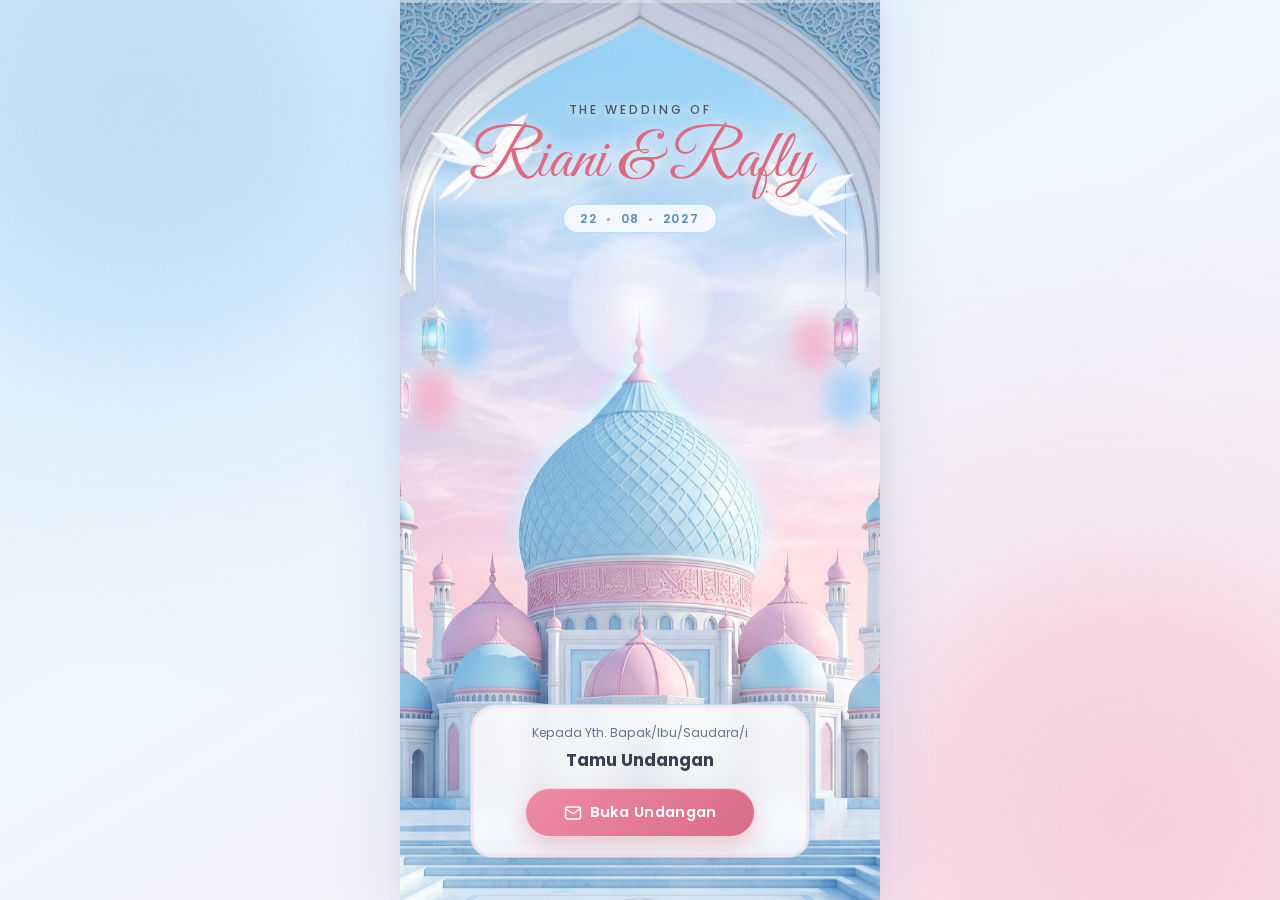
==== index.html @ 72f0a736 "Deploy Kalavani 3D Mosque Pink & Light Blue wedding invitation for Riani & Rafly with WA, IG & FB sh" ====
<!DOCTYPE html>
<html lang="id">
<head>
  <meta charset="UTF-8" />
  <meta name="viewport" content="width=device-width, initial-scale=1.0, viewport-fit=cover" />
  <meta name="theme-color" content="#AED6F6" />
  <title>The Wedding of Riani &amp; Rafly — 22 Agustus 2027</title>
  <meta name="description" content="Undangan Pernikahan Digital Siti Riani &amp; Muhamad Rafly Kristiadi — Minggu, 22 Agustus 2027 di Kediaman Mempelai Wanita, Cirebon." />
  <link rel="canonical" href="https://flyrinnn13001.github.io/kalavani-mosque-riani-rafly/" />

  <!-- Open Graph / WhatsApp / Facebook / Instagram Link Preview -->
  <meta property="og:type" content="website" />
  <meta property="og:locale" content="id_ID" />
  <meta property="og:site_name" content="Undangan Pernikahan Riani &amp; Rafly" />
  <meta property="og:url" content="https://flyrinnn13001.github.io/kalavani-mosque-riani-rafly/" />
  <meta property="og:title" content="The Wedding of Riani &amp; Rafly — 22 Agustus 2027" />
  <meta property="og:description" content="Dengan memohon rahmat Allah SWT, kami mengundang Bapak/Ibu/Saudara/i untuk hadir di pernikahan Siti Riani &amp; Muhamad Rafly Kristiadi (Minggu, 22 Agustus 2027)." />
  <meta property="og:image" content="https://flyrinnn13001.github.io/kalavani-mosque-riani-rafly/assets/og-share.jpg" />
  <meta property="og:image:secure_url" content="https://flyrinnn13001.github.io/kalavani-mosque-riani-rafly/assets/og-share.jpg" />
  <meta property="og:image:type" content="image/jpeg" />
  <meta property="og:image:width" content="1200" />
  <meta property="og:image:height" content="630" />
  <meta property="og:image:alt" content="Undangan Pernikahan Digital Riani &amp; Rafly — 22 Agustus 2027" />

  <!-- Twitter / X / Messenger Fallback Card -->
  <meta name="twitter:card" content="summary_large_image" />
  <meta name="twitter:title" content="The Wedding of Riani &amp; Rafly — 22 Agustus 2027" />
  <meta name="twitter:description" content="Undangan Pernikahan Digital Siti Riani &amp; Muhamad Rafly Kristiadi — Minggu, 22 Agustus 2027, Cirebon." />
  <meta name="twitter:image" content="https://flyrinnn13001.github.io/kalavani-mosque-riani-rafly/assets/og-share.jpg" />

  <!-- Preload Hero Visuals -->
  <link rel="preload" as="image" href="assets/mosque/facade-main.jpg" />

  <!-- Google Fonts: Great Vibes, Alex Brush, Poppins, Amiri -->
  <link rel="preconnect" href="https://fonts.googleapis.com" />
  <link rel="preconnect" href="https://fonts.gstatic.com" crossorigin />
  <link href="https://fonts.googleapis.com/css2?family=Alex+Brush&family=Amiri:wght@400;700&family=Great+Vibes&family=Poppins:wght@300;400;500;600;700&display=swap" rel="stylesheet" />

  <!-- Main Stylesheet -->
  <link rel="stylesheet" href="css/style.css" />
</head>
<body class="is-locked">

  <!-- =========================================================
       GLOBAL REUSABLE SVG SYMBOLS & CLIP PATHS (ZERO GOLD)
       ========================================================= -->
  <svg class="svg-defs" aria-hidden="true" width="0" height="0" focusable="false">
    <defs>
      <!-- Dove Soft Pink & Light Blue Feather Tip Gradients -->
      <linearGradient id="doveWingPinkBlue" x1="0%" y1="0%" x2="100%" y2="100%">
        <stop offset="0%" stop-color="#FFFFFF" />
        <stop offset="68%" stop-color="#FFFBFD" />
        <stop offset="86%" stop-color="#FAD4E0" />
        <stop offset="100%" stop-color="#CBE5FA" />
      </linearGradient>
      <linearGradient id="doveWingBluePink" x1="100%" y1="0%" x2="0%" y2="100%">
        <stop offset="0%" stop-color="#FFFFFF" />
        <stop offset="65%" stop-color="#F7FBFF" />
        <stop offset="85%" stop-color="#C5E2FA" />
        <stop offset="100%" stop-color="#F8C8D7" />
      </linearGradient>
      <linearGradient id="doveBodyGrad" x1="0%" y1="0%" x2="100%" y2="100%">
        <stop offset="0%" stop-color="#FFFFFF" />
        <stop offset="78%" stop-color="#F4F9FE" />
        <stop offset="100%" stop-color="#FBE6EE" />
      </linearGradient>

      <!-- Islamic Pointed Arch Clip Path (for Mempelai Pavilion Window) -->
      <clipPath id="pavilionArchClip" clipPathUnits="objectBoundingBox">
        <path d="M0.04,1 L0.04,0.34 C0.04,0.17 0.23,0.06 0.5,0.01 C0.77,0.06 0.96,0.17 0.96,0.34 L0.96,1 Z" />
      </clipPath>

      <!-- Scalloped Multifoil Islamic Quatrefoil Clip Path (Section 11 Penutup) -->
      <clipPath id="scallopedIslamicClip" clipPathUnits="objectBoundingBox">
        <path d="
          M0.50,0.02
          C0.57,0.02 0.62,0.07 0.64,0.12
          C0.71,0.09 0.79,0.13 0.82,0.20
          C0.89,0.22 0.94,0.29 0.92,0.37
          C0.97,0.42 0.98,0.51 0.94,0.58
          C0.97,0.65 0.94,0.74 0.88,0.78
          C0.88,0.86 0.82,0.92 0.74,0.92
          C0.69,0.97 0.60,0.98 0.54,0.95
          C0.52,0.97 0.48,0.97 0.46,0.95
          C0.40,0.98 0.31,0.97 0.26,0.92
          C0.18,0.92 0.12,0.86 0.12,0.78
          C0.06,0.74 0.03,0.65 0.06,0.58
          C0.02,0.51 0.03,0.42 0.08,0.37
          C0.06,0.29 0.11,0.22 0.18,0.20
          C0.21,0.13 0.29,0.09 0.36,0.12
          C0.38,0.07 0.43,0.02 0.50,0.02 Z" />
      </clipPath>

      <!-- Reusable Animated Flying White Dove Symbol (with subtle pink & light-blue feather edge tint) -->
      <symbol id="sym-flying-dove" viewBox="0 0 180 120">
        <!-- Back Wing -->
        <g class="dove-wing-back">
          <path d="M84,56 C76,28 56,12 24,8 C36,24 44,36 52,44 C38,38 26,34 16,34 C32,46 48,54 68,60 Z"
                fill="url(#doveWingBluePink)" stroke="#C7E0F6" stroke-width="0.9" />
          <path d="M56,28 C44,21 34,16 26,12 M59,38 C46,34 34,31 24,30"
                stroke="#F5B8CB" stroke-width="0.7" fill="none" opacity="0.75" />
        </g>
        <!-- Tail -->
        <path d="M62,64 C44,72 28,84 18,96 C32,92 48,86 64,76 C56,86 44,94 34,102 C50,96 66,86 76,72 Z"
              fill="url(#doveWingPinkBlue)" stroke="#D4E6F8" stroke-width="0.8" />
        <!-- Graceful Body & Neck -->
        <path d="M64,66 C74,56 96,52 114,50 C124,49 133,44 140,44 C146,44 150,47 151,51 C156,52 160,54 163,56 C158,57 153,57 148,57 C142,64 130,72 114,76 C96,80 76,78 64,66 Z"
              fill="url(#doveBodyGrad)" stroke="#E3EFFA" stroke-width="0.9" />
        <!-- Gentle Eye & Soft Pinkish-Slate Beak Highlight -->
        <circle cx="144" cy="49.5" r="1.7" fill="#4A5568" />
        <path d="M150,51 L162,55.5 L150,55.5 Z" fill="#E89CB3" />
        <!-- Front Sweeping Wing -->
        <g class="dove-wing-front">
          <path d="M96,60 C98,32 118,12 152,6 C140,22 132,35 123,44 C139,37 152,33 164,34 C148,47 131,56 108,64 Z"
                fill="url(#doveWingPinkBlue)" stroke="#F4B6C9" stroke-width="0.9" />
          <path d="M114,32 C126,23 137,16 147,11 M116,44 C130,38 143,35 154,34"
                stroke="#A5D2F5" stroke-width="0.75" fill="none" opacity="0.8" />
        </g>
      </symbol>

      <!-- Reusable Perched White Dove Symbol (for Polaroid Top Corner) -->
      <symbol id="sym-perched-dove" viewBox="0 0 110 90">
        <path d="M26,56 C16,66 8,76 4,84 C16,80 28,74 38,64 Z" fill="url(#doveWingBluePink)" stroke="#C6E1F7" stroke-width="0.8" />
        <path d="M28,54 C36,42 52,36 66,34 C72,26 78,20 84,21 C90,22 93,26 93,31 C98,32 102,34 104,36 C99,37 94,37 90,37 C86,48 76,60 58,64 C44,67 34,64 28,54 Z"
              fill="url(#doveBodyGrad)" stroke="#E0EEFA" stroke-width="0.9" />
        <path d="M36,52 C42,36 56,28 74,26 C68,38 60,48 48,56 Z" fill="url(#doveWingPinkBlue)" stroke="#F5B8CB" stroke-width="0.8" />
        <circle cx="85" cy="27.5" r="1.6" fill="#4A5568" />
        <path d="M92,30 L103,35 L91,35 Z" fill="#E89CB3" />
        <path d="M58,64 L55,76 M64,63 L64,76" stroke="#D98EA4" stroke-width="1.5" stroke-linecap="round" />
      </symbol>

      <!-- Reusable Small Brown Sparrow (Flying) -->
      <symbol id="sym-sparrow-fly" viewBox="0 0 90 64">
        <g class="sparrow-wing-back">
          <path d="M44,30 C38,14 26,6 10,6 C18,16 24,24 32,30 Z" fill="#7D563E" />
        </g>
        <path d="M28,36 L8,46 L14,49 L32,42 Z" fill="#63422E" />
        <path d="M28,36 C36,28 50,26 62,27 C68,24 73,24 77,27 C80,29 82,31 85,32 C81,34 78,34 74,34 C68,42 56,46 42,45 C34,44 30,41 28,36 Z"
              fill="#9A7053" />
        <path d="M42,44 C54,45 64,41 70,35 C62,36 52,36 42,44 Z" fill="#D5B8A0" opacity="0.85" />
        <circle cx="72" cy="29" r="1.4" fill="#2A1C14" />
        <path d="M77,29 L85,32 L76,33 Z" fill="#593A27" />
        <g class="sparrow-wing-front">
          <path d="M48,32 C52,16 64,8 80,6 C72,18 66,26 56,34 Z" fill="#8B6248" stroke="#684632" stroke-width="0.7" />
        </g>
      </symbol>

      <!-- Reusable Small Brown Sparrow (Perched on Polaroid Bottom Corner) -->
      <symbol id="sym-sparrow-perched" viewBox="0 0 80 68">
        <path d="M18,42 L4,54 L10,56 L24,48 Z" fill="#684632" />
        <path d="M20,42 C26,30 38,24 50,24 C55,18 61,17 65,20 C68,22 69,25 69,28 C73,29 76,31 78,32 C74,33 70,33 67,33 C63,44 52,50 38,50 C28,50 22,47 20,42 Z"
              fill="#9B7154" />
        <path d="M36,49 C48,49 58,44 63,36 C56,38 46,38 36,49 Z" fill="#DCC3AE" />
        <path d="M26,39 C34,29 46,27 56,30 C49,38 39,43 28,43 Z" fill="#78523B" />
        <circle cx="62" cy="24" r="1.5" fill="#231710" />
        <path d="M68,26 L77,31 L67,31 Z" fill="#543725" />
        <path d="M44,50 L42,60 M50,49 L51,60" stroke="#6E4C37" stroke-width="1.5" stroke-linecap="round" />
      </symbol>

      <!-- Dark-Blue Silhouette Bird (Resepsi Sky Flock) -->
      <symbol id="sym-sky-bird" viewBox="0 0 48 24">
        <path d="M2,14 C10,6 18,8 24,15 C30,8 38,6 46,14 C38,11 31,13 24,20 C17,13 10,11 2,14 Z" fill="#2C4F7C" />
      </symbol>

      <!-- Pastel Pink & Light-Blue Corner Floral Cluster (Polaroid Ornament) -->
      <symbol id="sym-polaroid-flowers" viewBox="0 0 90 90">
        <!-- Soft Leaves (Blue-tinted sage/slate pastel — zero yellow/green clash) -->
        <path d="M32,58 C18,52 10,40 12,28 C22,32 30,42 36,54 Z" fill="#BBDDF8" opacity="0.85" />
        <path d="M46,66 C58,64 72,56 78,44 C66,46 56,52 46,62 Z" fill="#F5C9D8" opacity="0.85" />
        <!-- Pink Blossom -->
        <g transform="translate(36,46)">
          <circle cx="0" cy="-10" r="8" fill="#F7B8C8" />
          <circle cx="9.5" cy="-3" r="8" fill="#F4A5BA" />
          <circle cx="6" cy="8" r="8" fill="#F7B8C8" />
          <circle cx="-6" cy="8" r="8" fill="#F4A5BA" />
          <circle cx="-9.5" cy="-3" r="8" fill="#F7B8C8" />
          <circle cx="0" cy="0" r="4.5" fill="#FFFFFF" />
          <circle cx="0" cy="0" r="2.2" fill="#D96C85" />
        </g>
        <!-- Light Blue Blossom -->
        <g transform="translate(60,34) scale(0.78)">
          <circle cx="0" cy="-10" r="8" fill="#AED6F6" />
          <circle cx="9.5" cy="-3" r="8" fill="#8DC3F0" />
          <circle cx="6" cy="8" r="8" fill="#AED6F6" />
          <circle cx="-6" cy="8" r="8" fill="#8DC3F0" />
          <circle cx="-9.5" cy="-3" r="8" fill="#AED6F6" />
          <circle cx="0" cy="0" r="4.5" fill="#FFFFFF" />
          <circle cx="0" cy="0" r="2.2" fill="#5B8DBF" />
        </g>
        <!-- Tiny Buds -->
        <circle cx="24" cy="68" r="4.2" fill="#AED6F6" />
        <circle cx="54" cy="62" r="3.6" fill="#F7B8C8" />
        <circle cx="46" cy="24" r="3" fill="#FFFFFF" stroke="#AED6F6" stroke-width="1" />
      </symbol>

      <!-- Hanging White-Framed Lantern (Pink or Blue Glass) -->
      <symbol id="sym-lantern-pink" viewBox="0 0 44 100">
        <line x1="22" y1="0" x2="22" y2="34" stroke="#FFFFFF" stroke-width="1.6" opacity="0.9" />
        <circle cx="22" cy="36" r="3.5" fill="#FFFFFF" />
        <path d="M14,44 C14,38 22,36 22,36 C22,36 30,38 30,44 Z" fill="#FFFFFF" />
        <rect x="11" y="44" width="22" height="30" rx="5" fill="#FFFFFF" />
        <rect x="14.5" y="47.5" width="15" height="23" rx="3.5" fill="#F7B8C8" />
        <ellipse cx="22" cy="59" rx="5" ry="9" fill="#FFFFFF" opacity="0.65" />
        <path d="M13,74 L31,74 L25,84 L19,84 Z" fill="#FFFFFF" />
        <circle cx="22" cy="87" r="2.5" fill="#F4A5BA" />
      </symbol>
      <symbol id="sym-lantern-blue" viewBox="0 0 44 100">
        <line x1="22" y1="0" x2="22" y2="34" stroke="#FFFFFF" stroke-width="1.6" opacity="0.9" />
        <circle cx="22" cy="36" r="3.5" fill="#FFFFFF" />
        <path d="M14,44 C14,38 22,36 22,36 C22,36 30,38 30,44 Z" fill="#FFFFFF" />
        <rect x="11" y="44" width="22" height="30" rx="5" fill="#FFFFFF" />
        <rect x="14.5" y="47.5" width="15" height="23" rx="3.5" fill="#9ED0F7" />
        <ellipse cx="22" cy="59" rx="5" ry="9" fill="#FFFFFF" opacity="0.7" />
        <path d="M13,74 L31,74 L25,84 L19,84 Z" fill="#FFFFFF" />
        <circle cx="22" cy="87" r="2.5" fill="#7EBCEB" />
      </symbol>

      <!-- Subtle Seamless Islamic Geometric Pattern (Light Blue & Pastel Pink on White) -->
      <pattern id="islamicGeoPattern" width="80" height="80" patternUnits="userSpaceOnUse">
        <g fill="none" stroke-width="1">
          <!-- 8-pointed Star in Light Blue -->
          <polygon points="40,8 49,31 72,40 49,49 40,72 31,49 8,40 31,31" stroke="#AED6F6" opacity="0.55" />
          <rect x="24" y="24" width="32" height="32" transform="rotate(45 40 40)" stroke="#F7B8C8" opacity="0.55" />
          <rect x="24" y="24" width="32" height="32" stroke="#AED6F6" opacity="0.4" />
          <circle cx="40" cy="40" r="6" stroke="#F4A5BA" opacity="0.55" />
          <!-- Corner Connectors -->
          <circle cx="0" cy="0" r="10" stroke="#AED6F6" opacity="0.35" />
          <circle cx="80" cy="0" r="10" stroke="#AED6F6" opacity="0.35" />
          <circle cx="0" cy="80" r="10" stroke="#AED6F6" opacity="0.35" />
          <circle cx="80" cy="80" r="10" stroke="#AED6F6" opacity="0.35" />
        </g>
      </pattern>

      <!-- Ornate Pointed Islamic Arch SVG for Tunnel Layers (Reusable Base) -->
      <symbol id="sym-tunnel-arch" viewBox="0 0 480 860" preserveAspectRatio="xMidYMid slice">
        <!-- Outer Solid Arch Wall with Pointed Islamic Arch Cutout -->
        <path fill="currentColor" fill-rule="evenodd" d="
          M0,0 L480,0 L480,860 L0,860 Z
          M68,860 L68,365 C68,210 158,124 240,82 C322,124 412,210 412,365 L412,860 Z" />
        <!-- Inner White Molded Arch Rim -->
        <path d="M68,860 L68,365 C68,210 158,124 240,82 C322,124 412,210 412,365 L412,860"
              fill="none" stroke="#FFFFFF" stroke-width="9" />
        <path d="M52,860 L52,360 C52,196 148,104 240,58 C332,104 428,196 428,360 L428,860"
              fill="none" stroke="#FFFFFF" stroke-width="2.5" stroke-dasharray="10 6" opacity="0.92" />
        <!-- Delicate White Engraved Spandrel Filigree Left -->
        <g stroke="#FFFFFF" fill="none" stroke-width="1.8" opacity="0.88">
          <path d="M24,24 L212,24 C150,74 90,148 44,240 L24,240 Z" />
          <circle cx="84" cy="82" r="26" />
          <circle cx="84" cy="82" r="14" />
          <path d="M84,56 L92,74 L110,82 L92,90 L84,108 L76,90 L58,82 L76,74 Z" />
          <path d="M40,148 Q74,126 104,148 Q74,170 40,148 Z" />
          <circle cx="144" cy="54" r="11" />
        </g>
        <!-- Delicate White Engraved Spandrel Filigree Right -->
        <g stroke="#FFFFFF" fill="none" stroke-width="1.8" opacity="0.88">
          <path d="M456,24 L268,24 C330,74 390,148 436,240 L456,240 Z" />
          <circle cx="396" cy="82" r="26" />
          <circle cx="396" cy="82" r="14" />
          <path d="M396,56 L404,74 L422,82 L404,90 L396,108 L388,90 L370,82 L388,74 Z" />
          <path d="M440,148 Q406,126 376,148 Q406,170 440,148 Z" />
          <circle cx="336" cy="54" r="11" />
        </g>
        <!-- Side Column Engraved Lines -->
        <line x1="34" y1="260" x2="34" y2="840" stroke="#FFFFFF" stroke-width="2" opacity="0.7" />
        <line x1="446" y1="260" x2="446" y2="840" stroke="#FFFFFF" stroke-width="2" opacity="0.7" />
        <!-- Apex Medallion -->
        <circle cx="240" cy="42" r="13" fill="none" stroke="#FFFFFF" stroke-width="2.2" />
        <circle cx="240" cy="42" r="5" fill="#FFFFFF" />
      </symbol>
    </defs>
  </svg>

  <!-- =========================================================
       AMBIENT DESKTOP BACKDROP (Visible outside 480px on Desktop)
       ========================================================= -->
  <div class="desktop-backdrop" aria-hidden="true">
    <div class="desktop-backdrop-pattern"></div>
    <div class="desktop-backdrop-glow glow-a"></div>
    <div class="desktop-backdrop-glow glow-b"></div>
  </div>

  <!-- =========================================================
       CENTERED MOBILE-FIRST APPLICATION SHELL (MAX 480px)
       ========================================================= -->
  <div id="app-shell" class="app-shell">

    <!-- Floating Soft Pastel Sparkle Particles Canvas -->
    <canvas id="particles-canvas" class="particles-canvas" aria-hidden="true"></canvas>

    <!-- Thin Pastel Scroll Progress Hairline -->
    <div class="scroll-progress-track" aria-hidden="true">
      <div id="scroll-progress-bar" class="scroll-progress-bar"></div>
    </div>

    <!-- Audio Element (User's Real Wedding Nasheed MP3) -->
    <audio id="bg-music" loop preload="metadata">
      <source src="assets/audio/wedding-music.mp3" type="audio/mpeg" />
    </audio>

    <!-- Persistent Floating Music Control (Appears after opening invitation) -->
    <button id="music-toggle" class="music-fab is-hidden" type="button" aria-label="Putar atau jeda musik latar" aria-pressed="true">
      <span class="music-fab-ring" aria-hidden="true"></span>
      <span class="music-fab-icon music-icon-playing" aria-hidden="true">
        <svg viewBox="0 0 24 24" width="20" height="20" fill="none" stroke="currentColor" stroke-width="2" stroke-linecap="round" stroke-linejoin="round">
          <path d="M9 18V5l12-2v13"></path>
          <circle cx="6" cy="18" r="3"></circle>
          <circle cx="18" cy="16" r="3"></circle>
        </svg>
      </span>
      <span class="music-fab-icon music-icon-paused" aria-hidden="true">
        <svg viewBox="0 0 24 24" width="20" height="20" fill="none" stroke="currentColor" stroke-width="2" stroke-linecap="round" stroke-linejoin="round">
          <polygon points="6 4 20 12 6 20 6 4"></polygon>
        </svg>
      </span>
    </button>

    <!-- Toast Notification Banner -->
    <div id="toast-banner" class="toast-banner" role="status" aria-live="polite"></div>

    <!-- =======================================================
         1. SAMPUL (TERKUNCI, BELUM BISA SCROLL)
         ======================================================= -->
    <section id="sec-cover" class="sec-cover" aria-label="Sampul Undangan Pernikahan">
      <!-- Layered Parallax Mosque Facade -->
      <div class="cover-stage">
        <div class="cover-bg-layer" id="cover-bg-layer">
          <img src="assets/mosque/facade-main.jpg" alt="Fasad Masjid 3D Pastel Biru Muda dan Pink" class="cover-bg-img" fetchpriority="high" />
        </div>

        <!-- Soft Animated Clouds Drifting Across Upper Sky -->
        <div class="cover-clouds" aria-hidden="true">
          <div class="cloud-wisp cloud-1"></div>
          <div class="cloud-wisp cloud-2"></div>
        </div>

        <!-- Soft Pinkish-Blue Glow at Grand Dome Apex -->
        <div class="dome-apex-glow cover-apex-glow" aria-hidden="true"></div>

        <!-- Swaying Lantern Soft Glows Overlay -->
        <div class="cover-lantern-glows" aria-hidden="true">
          <span class="lantern-aura aura-pink-l"></span>
          <span class="lantern-aura aura-blue-l"></span>
          <span class="lantern-aura aura-pink-r"></span>
          <span class="lantern-aura aura-blue-r"></span>
        </div>

        <!-- Two Large White Doves Flying Across the Title with Full Spread Wings -->
        <div class="cover-doves" aria-hidden="true">
          <svg class="dove-el cover-dove-1" viewBox="0 0 180 120">
            <use href="#sym-flying-dove"></use>
          </svg>
          <svg class="dove-el cover-dove-2" viewBox="0 0 180 120">
            <use href="#sym-flying-dove"></use>
          </svg>
        </div>
      </div>

      <!-- Cover Foreground Content -->
      <div class="cover-content">
        <header class="cover-header">
          <p class="cover-eyebrow">The Wedding of</p>
          <h1 class="cover-names script-pink">Riani &amp; Rafly</h1>
          <div class="cover-date-pill">
            <span>22</span>
            <span class="dot-sep">•</span>
            <span>08</span>
            <span class="dot-sep">•</span>
            <span>2027</span>
          </div>
        </header>

        <div class="cover-guest-box">
          <p class="cover-to-label">Kepada Yth. Bapak/Ibu/Saudara/i</p>
          <p id="guest-name" class="cover-guest-name">Tamu Undangan</p>

          <button id="btn-open-invitation" class="btn-pill btn-pink btn-open-invite" type="button">
            <svg class="btn-icon" viewBox="0 0 24 24" width="18" height="18" fill="none" stroke="currentColor" stroke-width="2" stroke-linecap="round" stroke-linejoin="round" aria-hidden="true">
              <rect x="2" y="4" width="20" height="16" rx="3"></rect>
              <path d="M22 6 12 13 2 6"></path>
            </svg>
            <span>Buka Undangan</span>
          </button>
        </div>
      </div>
    </section>

    <!-- =======================================================
         2. TRANSISI LORONG LENGKUNG (6-LEVEL 3D ARCH CORRIDOR)
         ======================================================= -->
    <div id="arch-tunnel-overlay" class="arch-tunnel-overlay" aria-hidden="true">
      <div class="tunnel-stage">
        <!-- Bright Pure White Light Portal at the End of the Corridor -->
        <div id="tunnel-portal-glow" class="tunnel-portal-glow"></div>

        <!-- 6 Concentric Alternating Light-Blue & Pastel-Pink Engraved Arches -->
        <div class="tunnel-arch tunnel-arch-6 arch-pink">
          <svg viewBox="0 0 480 860" preserveAspectRatio="xMidYMid slice"><use href="#sym-tunnel-arch"></use></svg>
        </div>
        <div class="tunnel-arch tunnel-arch-5 arch-blue">
          <svg viewBox="0 0 480 860" preserveAspectRatio="xMidYMid slice"><use href="#sym-tunnel-arch"></use></svg>
        </div>
        <div class="tunnel-arch tunnel-arch-4 arch-pink">
          <svg viewBox="0 0 480 860" preserveAspectRatio="xMidYMid slice"><use href="#sym-tunnel-arch"></use></svg>
        </div>
        <div class="tunnel-arch tunnel-arch-3 arch-blue">
          <svg viewBox="0 0 480 860" preserveAspectRatio="xMidYMid slice"><use href="#sym-tunnel-arch"></use></svg>
        </div>
        <div class="tunnel-arch tunnel-arch-2 arch-pink">
          <svg viewBox="0 0 480 860" preserveAspectRatio="xMidYMid slice"><use href="#sym-tunnel-arch"></use></svg>
        </div>
        <div class="tunnel-arch tunnel-arch-1 arch-blue">
          <svg viewBox="0 0 480 860" preserveAspectRatio="xMidYMid slice"><use href="#sym-tunnel-arch"></use></svg>
        </div>

        <!-- Floating Center Text Inside the Corridor -->
        <div id="tunnel-title" class="tunnel-title">
          <span class="tunnel-subtitle">The Wedding of</span>
          <span class="tunnel-names script-pink">Riani &amp; Rafly</span>
        </div>

        <!-- Pure White Flash Veil when Breaking Through the End of the Tunnel -->
        <div id="tunnel-white-flash" class="tunnel-white-flash"></div>
      </div>
    </div>

    <!-- =======================================================
         MAIN SCROLLABLE CINEMA FLOW (SECTIONS 3 – 11)
         ======================================================= -->
    <main id="invitation-main" class="invitation-main">

      <!-- =====================================================
           3. AYAT SUCI + CAMERA PAN UP ALONG GRAND BLUE DOME
           ===================================================== -->
      <section id="sec-ayat" class="cinema-section sec-ayat" aria-label="Ayat Suci QS. Ar-Rum 21">
        <div class="cinema-viewport" id="ayat-viewport">
          <!-- Layer A: Close-up Pink Pavilion flanked by 2 Light-Blue Domes -->
          <div class="scene-layer ayat-pavilion-layer" id="ayat-pavilion-layer">
            <img src="assets/mosque/pavilion-closeup.jpg" alt="Paviliun Berkubah Pink dengan Dua Kubah Biru Muda" class="scene-img" />
            <div class="dome-apex-glow ayat-pavilion-glow" aria-hidden="true"></div>
          </div>

          <!-- Layer B: Grand Light-Blue Diamond Dome Pan-Up Layer -->
          <div class="scene-layer ayat-dome-layer" id="ayat-dome-layer">
            <img src="assets/mosque/dome-closeup.jpg" alt="Close-up Kubah Besar Biru Muda Bertekstur Belah Ketupat dan Pita Kaligrafi Pink" class="scene-img dome-pan-img" />
            <div class="dome-apex-glow dome-finial-glow" id="dome-finial-glow" aria-hidden="true"></div>
          </div>

          <!-- Foreground Parallax Hanging Lanterns -->
          <div class="parallax-lanterns" id="ayat-lanterns" aria-hidden="true">
            <svg class="hanging-lantern lantern-left-1" viewBox="0 0 44 100"><use href="#sym-lantern-pink"></use></svg>
            <svg class="hanging-lantern lantern-right-1" viewBox="0 0 44 100"><use href="#sym-lantern-blue"></use></svg>
          </div>

          <!-- Two White Doves Hovering in Front of the Pink Pavilion -->
          <div class="ayat-doves" id="ayat-doves" aria-hidden="true">
            <svg class="dove-el ayat-dove-1" viewBox="0 0 180 120"><use href="#sym-flying-dove"></use></svg>
            <svg class="dove-el ayat-dove-2" viewBox="0 0 180 120"><use href="#sym-flying-dove"></use></svg>
          </div>

          <!-- Subtle Scroll Cue right after Tunnel Opening -->
          <div id="scroll-cue" class="scroll-cue" aria-hidden="true">
            <span>Gulir ke bawah</span>
            <div class="scroll-cue-mouse"><span class="scroll-cue-dot"></span></div>
          </div>

          <!-- QS. Ar-Rum: 21 Verse Card (Lower Third over Sunlit Marble Floor) -->
          <div class="ayat-card-wrap" id="ayat-card-wrap">
            <div class="ayat-card">
              <div class="ornament-divider" aria-hidden="true">
                <span class="div-line div-blue"></span>
                <span class="div-diamond div-pink"></span>
                <span class="div-line div-blue"></span>
              </div>
              <p class="ayat-arabic" dir="rtl" lang="ar">
                وَمِنْ آيَاتِهِ أَنْ خَلَقَ لَكُمْ مِنْ أَنْفُسِكُمْ أَزْوَاجًا لِتَسْكُنُوا إِلَيْهَا وَجَعَلَ بَيْنَكُمْ مَوَدَّةً وَرَحْمَةً ۚ إِنَّ فِي ذَٰلِكَ لَآيَاتٍ لِقَوْمٍ يَتَفَكَّرُونَ
              </p>
              <p class="ayat-translation">
                &ldquo;Dan di antara tanda-tanda (kebesaran)-Nya ialah Dia menciptakan pasangan-pasangan untukmu dari jenismu sendiri, agar kamu cenderung dan merasa tenteram kepadanya, dan Dia menjadikan di antaramu rasa kasih dan sayang.&rdquo;
              </p>
              <p class="ayat-source">(QS. Ar-Rum: 21)</p>
            </div>
          </div>

          <!-- Subtle Dome Inspection Caption during Pan-Up -->
          <div class="dome-caption" id="dome-caption" aria-hidden="true">
            <span class="dome-caption-script script-blue">Bismillahirrahmanirrahim</span>
            <span class="dome-caption-sub">Dengan memohon rahmat dan ridho Allah SWT</span>
          </div>
        </div>
      </section>

      <!-- =====================================================
           4. MEMPELAI (FOTO HIDUP DI DALAM MASJID + PAN KANAN/KIRI)
           ===================================================== -->
      <section id="sec-mempelai" class="cinema-section sec-mempelai" aria-label="Profil Kedua Mempelai">
        <div class="cinema-viewport" id="mempelai-viewport">
          <!-- Full Grand Mosque Facade Behind / Around Pavilion (Revealed on Zoom-Out) -->
          <div class="scene-layer mempelai-facade-layer" id="mempelai-facade-layer">
            <img src="assets/mosque/facade-main.jpg" alt="Fasad Masjid Biru Muda dan Pink Megah" class="scene-img" />
          </div>

          <!-- Couple Photo Living Inside the Mosque Pavilion Arch -->
          <div class="mempelai-photo-stage" id="mempelai-photo-stage">
            <div class="mempelai-photo-window" id="mempelai-photo-window">
              <!-- Real Photo of Riani (LEFT) & Rafly (RIGHT) -->
              <img src="assets/photos/couple-mempelai.jpg"
                   alt="Foto Asli Siti Riani dan Muhamad Rafly Kristiadi"
                   id="mempelai-photo-img"
                   class="mempelai-photo-img" />
              <!-- Subtle Pastel Top/Bottom Vignette for Text Legibility -->
              <div class="mempelai-photo-veil" id="mempelai-photo-veil" aria-hidden="true"></div>
            </div>

            <!-- Pointed Islamic Arch Architectural Frame Surrounding the Photo -->
            <svg class="mempelai-arch-frame" id="mempelai-arch-frame" viewBox="0 0 400 560" preserveAspectRatio="none" aria-hidden="true">
              <path d="M16,560 L16,190 C16,96 92,34 200,6 C308,34 384,96 384,190 L384,560"
                    fill="none" stroke="#FFFFFF" stroke-width="10" />
              <path d="M24,560 L24,192 C24,104 98,44 200,16 C302,44 376,104 376,192 L376,560"
                    fill="none" stroke="#AED6F6" stroke-width="3" />
              <path d="M32,560 L32,195 C32,112 103,54 200,26 C297,54 368,112 368,195 L368,560"
                    fill="none" stroke="#F7B8C8" stroke-width="2" stroke-dasharray="6 4" />
            </svg>
          </div>

          <!-- Two Large White Doves Crossing Across the Upper Photo -->
          <div class="mempelai-doves" id="mempelai-doves" aria-hidden="true">
            <svg class="dove-el mempelai-dove-1" viewBox="0 0 180 120"><use href="#sym-flying-dove"></use></svg>
            <svg class="dove-el mempelai-dove-2" viewBox="0 0 180 120"><use href="#sym-flying-dove"></use></svg>
          </div>

          <!-- Intro Header (Visible while Couple stands in Pavilion) -->
          <div class="mempelai-intro-badge" id="mempelai-intro-badge">
            <span class="pill-tag tag-blue">The Bride &amp; Groom</span>
            <h2 class="section-script script-pink">Riani &amp; Rafly</h2>
          </div>

          <!-- Groom Info Overlay (Appears when Camera Pans RIGHT to Groom) -->
          <div class="person-card person-groom" id="card-groom">
            <span class="pill-tag tag-blue">Mempelai Pria</span>
            <h3 class="person-name script-pink">Muhamad Rafly Kristiadi</h3>
            <div class="person-divider" aria-hidden="true">
              <span class="div-line div-blue"></span>
              <span class="div-diamond div-pink"></span>
              <span class="div-line div-blue"></span>
            </div>
            <p class="person-parents">Putra dari Bapak Ahyadi &amp; Ibu Ine Kristiati</p>
          </div>

          <!-- Bride Info Overlay (Appears when Camera Pans LEFT to Bride) -->
          <div class="person-card person-bride" id="card-bride">
            <span class="pill-tag tag-pink">Mempelai Wanita</span>
            <h3 class="person-name script-pink">Siti Riani</h3>
            <div class="person-divider" aria-hidden="true">
              <span class="div-line div-pink"></span>
              <span class="div-diamond div-blue"></span>
              <span class="div-line div-pink"></span>
            </div>
            <p class="person-parents">Putri dari Alm. Bapak Radi &amp; Ibu Sri Mulyati</p>
          </div>

          <!-- Grand Zoom-Out Final Caption -->
          <div class="mempelai-zoomout-caption" id="mempelai-zoomout-caption">
            <p class="zoomout-sub">Insya Allah akan melangsungkan pernikahan pada</p>
            <p class="zoomout-date">Minggu, 22 Agustus 2027</p>
          </div>
        </div>
      </section>

      <!-- =====================================================
           5. SAVE THE DATE (LIVE COUNTDOWN + GOOGLE CALENDAR)
           ===================================================== -->
      <section id="sec-savedate" class="sec-savedate" aria-label="Save The Date dan Hitung Mundur">
        <div class="savedate-bg" aria-hidden="true">
          <img src="assets/mosque/facade-main.jpg" alt="" class="savedate-bg-img" loading="lazy" />
          <div class="savedate-bg-veil"></div>
        </div>

        <!-- Parallax Hanging Lanterns -->
        <div class="savedate-lanterns" aria-hidden="true">
          <svg class="hanging-lantern sd-lantern-l" viewBox="0 0 44 100"><use href="#sym-lantern-blue"></use></svg>
          <svg class="hanging-lantern sd-lantern-r" viewBox="0 0 44 100"><use href="#sym-lantern-pink"></use></svg>
        </div>

        <div class="savedate-inner reveal-up">
          <div class="arch-glass-card savedate-card">
            <!-- Arch Decorative Top Crest -->
            <div class="arch-crest" aria-hidden="true">
              <svg viewBox="0 0 120 34" width="108" height="30" fill="none">
                <path d="M6,28 C34,26 48,14 60,4 C72,14 86,26 114,28" stroke="#7CB6E8" stroke-width="1.8" stroke-linecap="round" />
                <path d="M24,28 C42,26 52,18 60,11 C68,18 78,26 96,28" stroke="#F4A5BA" stroke-width="1.4" stroke-linecap="round" />
                <circle cx="60" cy="4" r="3" fill="#EC8EA6" />
                <circle cx="42" cy="18" r="2" fill="#7CB6E8" />
                <circle cx="78" cy="18" r="2" fill="#7CB6E8" />
              </svg>
            </div>

            <p class="savedate-eyebrow">Menuju Hari Bahagia</p>
            <h2 class="section-script script-blue">Save The Date</h2>
            <p class="savedate-date-line"><strong>Minggu, 22 Agustus 2027</strong> &bull; <strong>08.00 WIB</strong></p>

            <!-- Alternating Light-Blue & Pink Countdown Boxes -->
            <div class="countdown-grid" id="countdown-grid" role="timer" aria-label="Hitung mundur menuju akad nikah">
              <div class="cd-box cd-blue">
                <span id="cd-days" class="cd-num">00</span>
                <span class="cd-label">Hari</span>
              </div>
              <div class="cd-box cd-pink">
                <span id="cd-hours" class="cd-num">00</span>
                <span class="cd-label">Jam</span>
              </div>
              <div class="cd-box cd-blue">
                <span id="cd-mins" class="cd-num">00</span>
                <span class="cd-label">Menit</span>
              </div>
              <div class="cd-box cd-pink">
                <span id="cd-secs" class="cd-num">00</span>
                <span class="cd-label">Detik</span>
              </div>
            </div>

            <a class="btn-pill btn-blue btn-calendar"
               href="https://calendar.google.com/calendar/render?action=TEMPLATE&amp;text=The+Wedding+of+Riani+%26+Rafly&amp;dates=20270822T010000Z/20270822T100000Z&amp;details=Akad+Nikah+%2808.00+WIB%29+%26+Resepsi+%2809.00+WIB+s%2Fd+Selesai%29+Pernikahan+Siti+Riani+%26+Muhamad+Rafly+Kristiadi.&amp;location=Kediaman+Mempelai+Wanita%2C+Dusun+2+RT+001+RW+005%2C+Desa+Karangtengah%2C+Kec.+Karangsembung%2C+Kab.+Cirebon"
               target="_blank"
               rel="noopener noreferrer">
              <svg class="btn-icon" viewBox="0 0 24 24" width="17" height="17" fill="none" stroke="currentColor" stroke-width="2" stroke-linecap="round" stroke-linejoin="round" aria-hidden="true">
                <rect x="3" y="4" width="18" height="18" rx="3"></rect>
                <line x1="16" y1="2" x2="16" y2="6"></line>
                <line x1="8" y1="2" x2="8" y2="6"></line>
                <line x1="3" y1="10" x2="21" y2="10"></line>
              </svg>
              <span>Save to Calendar</span>
            </a>
          </div>
        </div>
      </section>

      <!-- =====================================================
           6. AKAD NIKAH (SIDEWAYS CAMERA PAN ALONG MOSQUE FACADE)
           ===================================================== -->
      <section id="sec-akad" class="cinema-section sec-akad" aria-label="Jadwal Akad Nikah">
        <div class="cinema-viewport" id="akad-viewport">
          <!-- Slow Sky Layer -->
          <div class="akad-sky-layer" id="akad-sky-layer" aria-hidden="true">
            <div class="cloud-wisp akad-cloud-1"></div>
            <div class="cloud-wisp akad-cloud-2"></div>
          </div>

          <!-- Wide Panoramic Mosque Facade Sliding Sideways -->
          <div class="akad-panorama-track" id="akad-panorama-track">
            <img src="assets/mosque/facade-panorama.jpg"
                 alt="Panorama Fasad Masjid Pastel Biru Muda dan Pink"
                 class="akad-panorama-img"
                 loading="lazy" />
          </div>

          <!-- Faster Foreground Hanging Lanterns Layer (True Sideways Parallax Depth) -->
          <div class="akad-fg-lanterns" id="akad-fg-lanterns" aria-hidden="true">
            <svg class="hanging-lantern fg-lan-1" viewBox="0 0 44 100"><use href="#sym-lantern-pink"></use></svg>
            <svg class="hanging-lantern fg-lan-2" viewBox="0 0 44 100"><use href="#sym-lantern-blue"></use></svg>
            <svg class="hanging-lantern fg-lan-3" viewBox="0 0 44 100"><use href="#sym-lantern-pink"></use></svg>
          </div>

          <!-- Left-Aligned White Semi-Transparent Panel Framed in Light Blue -->
          <div class="akad-panel-wrap" id="akad-panel-wrap">
            <article class="akad-panel">
              <!-- Small Brown Sparrow Flying Across the Panel -->
              <svg class="sparrow-el akad-sparrow" id="akad-sparrow" viewBox="0 0 90 64" aria-hidden="true">
                <use href="#sym-sparrow-fly"></use>
              </svg>

              <div class="event-icon-ring ring-blue" aria-hidden="true">
                <svg viewBox="0 0 24 24" width="22" height="22" fill="none" stroke="currentColor" stroke-width="1.8" stroke-linecap="round" stroke-linejoin="round">
                  <path d="M12 21c-4.5-3.2-7-6.3-7-10a4.5 4.5 0 0 1 7-3.7A4.5 4.5 0 0 1 19 11c0 3.7-2.5 6.8-7 10z"></path>
                </svg>
              </div>

              <h2 class="event-script script-pink">Akad Nikah</h2>

              <div class="event-details">
                <p class="event-date">Minggu, 22 Agustus 2027</p>
                <p class="event-time">Pukul: 08.00 WIB</p>
                <div class="event-sep" aria-hidden="true"></div>
                <p class="event-venue"><strong>Tempat:</strong> Kediaman Mempelai Wanita</p>
                <p class="event-address">
                  Dusun 2 RT 001 RW 005, Desa Karangtengah, Kec. Karangsembung, Kab. Cirebon
                </p>
              </div>

              <a class="btn-pill btn-blue btn-maps"
                 href="https://maps.app.goo.gl/cxEMKvLJK7U7qGkp8"
                 target="_blank"
                 rel="noopener noreferrer">
                <svg class="btn-icon" viewBox="0 0 24 24" width="17" height="17" fill="none" stroke="currentColor" stroke-width="2" stroke-linecap="round" stroke-linejoin="round" aria-hidden="true">
                  <path d="M21 10c0 7-9 13-9 13s-9-6-9-13a9 9 0 0 1 18 0z"></path>
                  <circle cx="12" cy="10" r="3"></circle>
                </svg>
                <span>Google Maps</span>
              </a>
            </article>
          </div>
        </div>
      </section>

      <!-- =====================================================
           7. RESEPSI (CAMERA TILT UP TO SKY + DOME ZOOM TRANSITION)
           ===================================================== -->
      <section id="sec-resepsi" class="cinema-section sec-resepsi" aria-label="Jadwal Resepsi Pernikahan">
        <div class="cinema-viewport" id="resepsi-viewport">
          <!-- Sky-Tilt Architectural Backdrop (Tilts Up to Reveal Pastel Sky, Domes Frame Bottom) -->
          <div class="scene-layer resepsi-sky-layer" id="resepsi-sky-layer">
            <img src="assets/mosque/sky-tilt.jpg"
                 alt="Langit Gradasi Biru Muda Pink dengan Bingkai Kubah dan Menara Masjid di Bawah"
                 class="scene-img resepsi-sky-img"
                 loading="lazy" />
          </div>

          <!-- Flock of Small Dark-Blue Silhouette Birds Gliding Across the Sky -->
          <div class="sky-bird-flock" id="sky-bird-flock" aria-hidden="true">
            <svg class="sky-bird sb-1" viewBox="0 0 48 24"><use href="#sym-sky-bird"></use></svg>
            <svg class="sky-bird sb-2" viewBox="0 0 48 24"><use href="#sym-sky-bird"></use></svg>
            <svg class="sky-bird sb-3" viewBox="0 0 48 24"><use href="#sym-sky-bird"></use></svg>
            <svg class="sky-bird sb-4" viewBox="0 0 48 24"><use href="#sym-sky-bird"></use></svg>
            <svg class="sky-bird sb-5" viewBox="0 0 48 24"><use href="#sym-sky-bird"></use></svg>
            <svg class="sky-bird sb-6" viewBox="0 0 48 24"><use href="#sym-sky-bird"></use></svg>
            <svg class="sky-bird sb-7" viewBox="0 0 48 24"><use href="#sym-sky-bird"></use></svg>
            <svg class="sky-bird sb-8" viewBox="0 0 48 24"><use href="#sym-sky-bird"></use></svg>
          </div>

          <!-- Resepsi Typography Floating Cleanly in the Pastel Sky -->
          <div class="resepsi-sky-content" id="resepsi-sky-content">
            <div class="resepsi-halo-card">
              <div class="ornament-divider" aria-hidden="true">
                <span class="div-line div-blue"></span>
                <span class="div-diamond div-pink"></span>
                <span class="div-line div-blue"></span>
              </div>

              <h2 class="event-script script-pink resepsi-title">Resepsi</h2>

              <div class="event-details resepsi-details">
                <p class="event-date">Minggu, 22 Agustus 2027</p>
                <p class="event-time">Pukul: 09.00 WIB s/d Selesai</p>
                <div class="event-sep" aria-hidden="true"></div>
                <p class="event-venue"><strong>Tempat:</strong> Kediaman Mempelai Wanita</p>
                <p class="event-address">
                  Dusun 2 RT 001 RW 005, Desa Karangtengah, Kec. Karangsembung, Kab. Cirebon
                </p>
              </div>

              <a class="btn-pill btn-blue btn-maps"
                 href="https://maps.app.goo.gl/cxEMKvLJK7U7qGkp8"
                 target="_blank"
                 rel="noopener noreferrer">
                <svg class="btn-icon" viewBox="0 0 24 24" width="17" height="17" fill="none" stroke="currentColor" stroke-width="2" stroke-linecap="round" stroke-linejoin="round" aria-hidden="true">
                  <path d="M21 10c0 7-9 13-9 13s-9-6-9-13a9 9 0 0 1 18 0z"></path>
                  <circle cx="12" cy="10" r="3"></circle>
                </svg>
                <span>Google Maps</span>
              </a>
            </div>
          </div>

          <!-- Dome Texture Zoom-In Transition Layer (Fills Screen into Gallery) -->
          <div class="scene-layer resepsi-dome-zoom" id="resepsi-dome-zoom" aria-hidden="true">
            <img src="assets/mosque/dome-closeup.jpg" alt="" class="scene-img" loading="lazy" />
          </div>
        </div>
      </section>

      <!-- =====================================================
           8. GALERI (4 KARTU POLAROID 3D + KORIDOR LENGKUNG KELUAR)
           ===================================================== -->
      <section id="sec-gallery" class="sec-gallery" aria-label="Galeri Foto Mempelai">
        <div class="gallery-bg-layer" aria-hidden="true">
          <img src="assets/mosque/facade-main.jpg" alt="" class="gallery-bg-img" loading="lazy" />
          <div class="gallery-bg-veil"></div>
        </div>

        <!-- Gallery Header Inside Mosque Arch -->
        <div class="gallery-header-arch reveal-up">
          <div class="gallery-arch-frame">
            <p class="gallery-eyebrow">Momen Bahagia</p>
            <h2 class="section-script script-blue">Our Gallery</h2>
            <div class="ornament-divider" aria-hidden="true">
              <span class="div-line div-pink"></span>
              <span class="div-diamond div-blue"></span>
              <span class="div-line div-pink"></span>
            </div>
          </div>
        </div>

        <!-- 4 White Polaroid Cards (NO Love Story / Kisah Kami!) -->
        <div class="polaroid-stack" id="polaroid-stack">

          <!-- Polaroid 1 -->
          <figure class="polaroid-card polaroid-tilt-left" data-tilt="left">
            <svg class="polaroid-dove-perch perch-top-right" viewBox="0 0 110 90" aria-hidden="true">
              <use href="#sym-perched-dove"></use>
            </svg>
            <svg class="polaroid-flower flower-top-left" viewBox="0 0 90 90" aria-hidden="true">
              <use href="#sym-polaroid-flowers"></use>
            </svg>
            <div class="polaroid-frame" role="button" tabindex="0" data-lightbox="assets/photos/gallery-1.jpg" data-caption="Senja Bersama">
              <img src="assets/photos/gallery-1.jpg" alt="Riani dan Rafly — Senja Bersama" loading="lazy" decoding="async" />
            </div>
            <figcaption class="polaroid-caption">Senja Bersama</figcaption>
            <svg class="polaroid-sparrow-perch perch-bottom-left" viewBox="0 0 80 68" aria-hidden="true">
              <use href="#sym-sparrow-perched"></use>
            </svg>
            <svg class="polaroid-flower flower-bottom-right" viewBox="0 0 90 90" aria-hidden="true">
              <use href="#sym-polaroid-flowers"></use>
            </svg>
          </figure>

          <!-- Polaroid 2 -->
          <figure class="polaroid-card polaroid-tilt-right" data-tilt="right">
            <svg class="polaroid-dove-perch perch-top-left" viewBox="0 0 110 90" aria-hidden="true">
              <use href="#sym-perched-dove"></use>
            </svg>
            <svg class="polaroid-flower flower-top-right" viewBox="0 0 90 90" aria-hidden="true">
              <use href="#sym-polaroid-flowers"></use>
            </svg>
            <div class="polaroid-frame" role="button" tabindex="0" data-lightbox="assets/photos/gallery-2.jpg" data-caption="Hari Cerah Kami">
              <img src="assets/photos/gallery-2.jpg" alt="Riani dan Rafly — Hari Cerah Kami" loading="lazy" decoding="async" />
            </div>
            <figcaption class="polaroid-caption">Hari Cerah Kami</figcaption>
            <svg class="polaroid-sparrow-perch perch-bottom-right" viewBox="0 0 80 68" aria-hidden="true">
              <use href="#sym-sparrow-perched"></use>
            </svg>
            <svg class="polaroid-flower flower-bottom-left" viewBox="0 0 90 90" aria-hidden="true">
              <use href="#sym-polaroid-flowers"></use>
            </svg>
          </figure>

          <!-- Polaroid 3 -->
          <figure class="polaroid-card polaroid-tilt-left" data-tilt="left">
            <svg class="polaroid-dove-perch perch-top-right" viewBox="0 0 110 90" aria-hidden="true">
              <use href="#sym-perched-dove"></use>
            </svg>
            <svg class="polaroid-flower flower-top-left" viewBox="0 0 90 90" aria-hidden="true">
              <use href="#sym-polaroid-flowers"></use>
            </svg>
            <div class="polaroid-frame" role="button" tabindex="0" data-lightbox="assets/photos/gallery-3.jpg" data-caption="Siti Riani">
              <img src="assets/photos/gallery-3.jpg" alt="Siti Riani" loading="lazy" decoding="async" />
            </div>
            <figcaption class="polaroid-caption">Siti Riani</figcaption>
            <svg class="polaroid-sparrow-perch perch-bottom-left" viewBox="0 0 80 68" aria-hidden="true">
              <use href="#sym-sparrow-perched"></use>
            </svg>
            <svg class="polaroid-flower flower-bottom-right" viewBox="0 0 90 90" aria-hidden="true">
              <use href="#sym-polaroid-flowers"></use>
            </svg>
          </figure>

          <!-- Polaroid 4 -->
          <figure class="polaroid-card polaroid-tilt-right" data-tilt="right">
            <svg class="polaroid-dove-perch perch-top-left" viewBox="0 0 110 90" aria-hidden="true">
              <use href="#sym-perched-dove"></use>
            </svg>
            <svg class="polaroid-flower flower-top-right" viewBox="0 0 90 90" aria-hidden="true">
              <use href="#sym-polaroid-flowers"></use>
            </svg>
            <div class="polaroid-frame" role="button" tabindex="0" data-lightbox="assets/photos/gallery-4.jpg" data-caption="Muhamad Rafly">
              <img src="assets/photos/gallery-4.jpg" alt="Muhamad Rafly Kristiadi" loading="lazy" decoding="async" />
            </div>
            <figcaption class="polaroid-caption">Muhamad Rafly</figcaption>
            <svg class="polaroid-sparrow-perch perch-bottom-right" viewBox="0 0 80 68" aria-hidden="true">
              <use href="#sym-sparrow-perched"></use>
            </svg>
            <svg class="polaroid-flower flower-bottom-left" viewBox="0 0 90 90" aria-hidden="true">
              <use href="#sym-polaroid-flowers"></use>
            </svg>
          </figure>

        </div>
      </section>

      <!-- Post-Gallery Reverse Layered Arch Corridor Transition -->
      <section id="sec-corridor-out" class="cinema-section sec-corridor-out" aria-hidden="true">
        <div class="cinema-viewport corridor-out-viewport" id="corridor-out-viewport">
          <div class="corridor-out-bg">
            <img src="assets/mosque/pavilion-closeup.jpg" alt="" class="scene-img" loading="lazy" />
          </div>
          <div class="corridor-out-glow"></div>
          <div class="corridor-arch co-arch-5 arch-blue"><svg viewBox="0 0 480 860" preserveAspectRatio="xMidYMid slice"><use href="#sym-tunnel-arch"></use></svg></div>
          <div class="corridor-arch co-arch-4 arch-pink"><svg viewBox="0 0 480 860" preserveAspectRatio="xMidYMid slice"><use href="#sym-tunnel-arch"></use></svg></div>
          <div class="corridor-arch co-arch-3 arch-blue"><svg viewBox="0 0 480 860" preserveAspectRatio="xMidYMid slice"><use href="#sym-tunnel-arch"></use></svg></div>
          <div class="corridor-arch co-arch-2 arch-pink"><svg viewBox="0 0 480 860" preserveAspectRatio="xMidYMid slice"><use href="#sym-tunnel-arch"></use></svg></div>
          <div class="corridor-arch co-arch-1 arch-blue"><svg viewBox="0 0 480 860" preserveAspectRatio="xMidYMid slice"><use href="#sym-tunnel-arch"></use></svg></div>
          <div class="corridor-out-center">
            <span class="corridor-out-monogram script-pink">R &amp; R</span>
          </div>
        </div>
      </section>

      <!-- =====================================================
           9. AMPLOP DIGITAL (WEDDING GIFT)
           ===================================================== -->
      <section id="sec-gift" class="sec-gift" aria-label="Amplop Digital dan Alamat Kirim Kado">
        <div class="gift-bg" aria-hidden="true">
          <img src="assets/mosque/pavilion-closeup.jpg" alt="" class="gift-bg-img" loading="lazy" />
          <div class="gift-bg-veil"></div>
        </div>

        <div class="gift-inner reveal-up">
          <div class="arch-glass-card gift-card">
            <!-- Pastel Gift Icon -->
            <div class="gift-icon-badge" aria-hidden="true">
              <svg viewBox="0 0 24 24" width="28" height="28" fill="none" stroke="currentColor" stroke-width="1.8" stroke-linecap="round" stroke-linejoin="round">
                <polyline points="20 12 20 22 4 22 4 12"></polyline>
                <rect x="2" y="7" width="20" height="5" rx="1.5"></rect>
                <line x1="12" y1="22" x2="12" y2="7"></line>
                <path d="M12 7H7.5a2.5 2.5 0 0 1 0-5C11 2 12 7 12 7z"></path>
                <path d="M12 7h4.5a2.5 2.5 0 0 0 0-5C13 2 12 7 12 7z"></path>
              </svg>
            </div>

            <h2 class="section-script script-pink">Wedding Gift</h2>
            <p class="gift-intro">
              Doa restu Bapak/Ibu/Saudara/i merupakan karunia yang sangat berarti dan menjadi hadiah terindah bagi kami. Namun jika memberi merupakan ungkapan tanda kasih, Bapak/Ibu/Saudara/i dapat mengirimkannya melalui:
            </p>

            <!-- Expand Button -->
            <button id="btn-toggle-accounts" class="btn-pill btn-pink btn-gift-toggle" type="button" aria-expanded="false" aria-controls="gift-accounts-drawer">
              <svg class="btn-icon" viewBox="0 0 24 24" width="17" height="17" fill="none" stroke="currentColor" stroke-width="2" stroke-linecap="round" stroke-linejoin="round" aria-hidden="true">
                <rect x="2" y="5" width="20" height="14" rx="3"></rect>
                <line x1="2" y1="10" x2="22" y2="10"></line>
              </svg>
              <span id="gift-toggle-label">Lihat Rekening</span>
              <svg class="btn-chevron" viewBox="0 0 24 24" width="16" height="16" fill="none" stroke="currentColor" stroke-width="2.2" stroke-linecap="round" stroke-linejoin="round" aria-hidden="true">
                <polyline points="6 9 12 15 18 9"></polyline>
              </svg>
            </button>

            <!-- Expandable Bank & E-Wallet Accounts (EXACT NUMBERS FROM PROMPT) -->
            <div id="gift-accounts-drawer" class="gift-accounts-drawer" hidden>
              <div class="gift-accounts-list">

                <!-- 1. Bank Mandiri -->
                <div class="bank-card bank-card-blue">
                  <div class="bank-card-top">
                    <span class="bank-badge badge-blue">Bank Mandiri</span>
                    <span class="bank-chip" aria-hidden="true"></span>
                  </div>
                  <p class="bank-number">0013 2007 3633</p>
                  <p class="bank-holder">a.n. Muhamad Rafly Kristiadi</p>
                  <button class="btn-pill btn-blue btn-copy-account" type="button" data-copy="001320073633" data-copy-type="account">
                    <svg class="btn-icon" viewBox="0 0 24 24" width="15" height="15" fill="none" stroke="currentColor" stroke-width="2" stroke-linecap="round" stroke-linejoin="round" aria-hidden="true">
                      <rect x="9" y="9" width="13" height="13" rx="2"></rect>
                      <path d="M5 15H4a2 2 0 0 1-2-2V4a2 2 0 0 1 2-2h9a2 2 0 0 1 2 2v1"></path>
                    </svg>
                    <span>Salin Rekening</span>
                  </button>
                </div>

                <!-- 2. DANA Muhamad Rafly Kristiadi -->
                <div class="bank-card bank-card-pink">
                  <div class="bank-card-top">
                    <span class="bank-badge badge-pink">DANA</span>
                    <span class="bank-chip chip-pink" aria-hidden="true"></span>
                  </div>
                  <p class="bank-number">081395968281</p>
                  <p class="bank-holder">a.n. Muhamad Rafly Kristiadi</p>
                  <button class="btn-pill btn-pink btn-copy-account" type="button" data-copy="081395968281" data-copy-type="account">
                    <svg class="btn-icon" viewBox="0 0 24 24" width="15" height="15" fill="none" stroke="currentColor" stroke-width="2" stroke-linecap="round" stroke-linejoin="round" aria-hidden="true">
                      <rect x="9" y="9" width="13" height="13" rx="2"></rect>
                      <path d="M5 15H4a2 2 0 0 1-2-2V4a2 2 0 0 1 2-2h9a2 2 0 0 1 2 2v1"></path>
                    </svg>
                    <span>Salin Rekening</span>
                  </button>
                </div>

                <!-- 3. DANA Siti Riani -->
                <div class="bank-card bank-card-blue">
                  <div class="bank-card-top">
                    <span class="bank-badge badge-blue">DANA</span>
                    <span class="bank-chip" aria-hidden="true"></span>
                  </div>
                  <p class="bank-number">082129034899</p>
                  <p class="bank-holder">a.n. Siti Riani</p>
                  <button class="btn-pill btn-blue btn-copy-account" type="button" data-copy="082129034899" data-copy-type="account">
                    <svg class="btn-icon" viewBox="0 0 24 24" width="15" height="15" fill="none" stroke="currentColor" stroke-width="2" stroke-linecap="round" stroke-linejoin="round" aria-hidden="true">
                      <rect x="9" y="9" width="13" height="13" rx="2"></rect>
                      <path d="M5 15H4a2 2 0 0 1-2-2V4a2 2 0 0 1 2-2h9a2 2 0 0 1 2 2v1"></path>
                    </svg>
                    <span>Salin Rekening</span>
                  </button>
                </div>

              </div>
            </div>

            <!-- Gift Physical Address Box -->
            <div class="gift-address-box">
              <p class="gift-address-title">Alamat Kirim Kado</p>
              <p class="gift-address-venue"><strong>Kediaman Mempelai Wanita</strong></p>
              <p class="gift-address-text">
                Dusun 2 RT 001 RW 005, Desa Karangtengah, Kec. Karangsembung, Kab. Cirebon
              </p>
              <button class="btn-pill btn-blue btn-copy-address"
                      type="button"
                      data-copy="Kediaman Mempelai Wanita, Dusun 2 RT 001 RW 005, Desa Karangtengah, Kec. Karangsembung, Kab. Cirebon"
                      data-copy-type="address">
                <svg class="btn-icon" viewBox="0 0 24 24" width="15" height="15" fill="none" stroke="currentColor" stroke-width="2" stroke-linecap="round" stroke-linejoin="round" aria-hidden="true">
                  <rect x="9" y="9" width="13" height="13" rx="2"></rect>
                  <path d="M5 15H4a2 2 0 0 1-2-2V4a2 2 0 0 1 2-2h9a2 2 0 0 1 2 2v1"></path>
                </svg>
                <span>Copy Alamat</span>
              </button>
            </div>
          </div>
        </div>
      </section>

      <!-- =====================================================
           10. RSVP & UCAPAN
           ===================================================== -->
      <section id="sec-rsvp" class="sec-rsvp" aria-label="Konfirmasi Kehadiran dan Ucapan Doa">
        <div class="rsvp-pattern-bg" aria-hidden="true">
          <svg width="100%" height="100%"><rect width="100%" height="100%" fill="url(#islamicGeoPattern)" /></svg>
        </div>

        <div class="rsvp-inner reveal-up">
          <header class="rsvp-header">
            <p class="rsvp-eyebrow">Doa &amp; Konfirmasi Kehadiran</p>
            <h2 class="section-script script-blue">RSVP &amp; Ucapan</h2>
            <div class="rsvp-stats" id="rsvp-stats">
              <span class="stat-pill stat-blue"><strong id="stat-hadir">0</strong> Hadir</span>
              <span class="stat-pill stat-pink"><strong id="stat-tidak">0</strong> Tidak Hadir</span>
            </div>
          </header>

          <!-- RSVP Form Card -->
          <form id="rsvp-form" class="rsvp-form-card" novalidate>
            <div class="form-group">
              <label for="rsvp-name" class="form-label">Nama</label>
              <input id="rsvp-name" name="name" type="text" class="form-input" placeholder="Tulis nama Anda..." maxlength="60" required />
            </div>

            <div class="form-group">
              <span class="form-label">Konfirmasi Kehadiran</span>
              <div class="attendance-options" role="radiogroup" aria-label="Pilihan Kehadiran">
                <label class="attendance-pill">
                  <input type="radio" name="attendance" value="Hadir" checked />
                  <span class="attendance-pill-ui pill-hadir">Hadir</span>
                </label>
                <label class="attendance-pill">
                  <input type="radio" name="attendance" value="Tidak Hadir" />
                  <span class="attendance-pill-ui pill-tidak">Tidak Hadir</span>
                </label>
              </div>
            </div>

            <div class="form-group">
              <label for="rsvp-message" class="form-label">Ucapan &amp; Doa</label>
              <textarea id="rsvp-message" name="message" rows="3" class="form-textarea" placeholder="Tulis ucapan dan doa terbaik untuk Riani &amp; Rafly..." maxlength="360" required></textarea>
            </div>

            <button type="submit" class="btn-pill btn-pink btn-submit-rsvp">
              <svg class="btn-icon" viewBox="0 0 24 24" width="17" height="17" fill="none" stroke="currentColor" stroke-width="2" stroke-linecap="round" stroke-linejoin="round" aria-hidden="true">
                <line x1="22" y1="2" x2="11" y2="13"></line>
                <polygon points="22 2 15 22 11 13 2 9 22 2"></polygon>
              </svg>
              <span>Kirim</span>
            </button>
          </form>

          <!-- Wishes Feed List -->
          <div class="wishes-container">
            <h3 class="wishes-heading">Ucapan &amp; Doa Tamu</h3>
            <div id="wishes-list" class="wishes-list" aria-live="polite"></div>
          </div>
        </div>
      </section>

      <!-- =====================================================
           11. PENUTUP (SCALLOPED QUATREFOIL FRAME + MONOGRAM + WATERMARK)
           ===================================================== -->
      <section id="sec-closing" class="sec-closing" aria-label="Penutup Undangan">
        <!-- Faint Light-Blue & Pink Islamic Geometric Pattern on White -->
        <div class="closing-geo-bg" aria-hidden="true">
          <svg width="100%" height="100%"><rect width="100%" height="100%" fill="url(#islamicGeoPattern)" /></svg>
        </div>

        <div class="closing-inner reveal-up">
          <!-- Best Couple Photo Inside Scalloped Islamic Quatrefoil Frame (Double Blue & Pink Border) -->
          <div class="quatrefoil-showcase">
            <!-- Soft Pastel Halo Behind Frame -->
            <div class="quatrefoil-halo" aria-hidden="true"></div>

            <!-- Two Delicate Doves Framing Top Sides -->
            <svg class="closing-dove closing-dove-l" viewBox="0 0 110 90" aria-hidden="true">
              <use href="#sym-perched-dove"></use>
            </svg>

            <div class="quatrefoil-frame-box">
              <!-- Masked Photo -->
              <div class="quatrefoil-photo-mask">
                <img src="assets/photos/couple-closing.jpg"
                     alt="Foto Terbaik Siti Riani dan Muhamad Rafly Kristiadi"
                     class="quatrefoil-photo"
                     loading="lazy"
                     decoding="async" />
              </div>

              <!-- Double-Layered White + Light Blue + Pink Scalloped SVG Border -->
              <svg class="quatrefoil-border-svg" viewBox="0 0 200 200" aria-hidden="true">
                <!-- Pure White Scalloped Frame Cushion -->
                <path class="qf-stroke-white" d="
                  M100,4
                  C114,4 124,14 128,24
                  C142,18 158,26 164,40
                  C178,44 188,58 184,74
                  C194,84 196,102 188,116
                  C194,130 188,148 176,156
                  C176,172 164,184 148,184
                  C138,194 120,196 108,190
                  C104,194 96,194 92,190
                  C80,196 62,194 52,184
                  C36,184 24,172 24,156
                  C12,148 6,130 12,116
                  C4,102 6,84 16,74
                  C12,58 22,44 36,40
                  C42,26 58,18 72,24
                  C76,14 86,4 100,4 Z" />
                <!-- Outer Light-Blue Layer -->
                <path class="qf-stroke-blue" d="
                  M100,4
                  C114,4 124,14 128,24
                  C142,18 158,26 164,40
                  C178,44 188,58 184,74
                  C194,84 196,102 188,116
                  C194,130 188,148 176,156
                  C176,172 164,184 148,184
                  C138,194 120,196 108,190
                  C104,194 96,194 92,190
                  C80,196 62,194 52,184
                  C36,184 24,172 24,156
                  C12,148 6,130 12,116
                  C4,102 6,84 16,74
                  C12,58 22,44 36,40
                  C42,26 58,18 72,24
                  C76,14 86,4 100,4 Z" />
                <!-- Inner Pastel Pink Layer -->
                <g transform="translate(100,100) scale(0.93) translate(-100,-100)">
                  <path class="qf-stroke-pink" d="
                    M100,4
                    C114,4 124,14 128,24
                    C142,18 158,26 164,40
                    C178,44 188,58 184,74
                    C194,84 196,102 188,116
                    C194,130 188,148 176,156
                    C176,172 164,184 148,184
                    C138,194 120,196 108,190
                    C104,194 96,194 92,190
                    C80,196 62,194 52,184
                    C36,184 24,172 24,156
                    C12,148 6,130 12,116
                    C4,102 6,84 16,74
                    C12,58 22,44 36,40
                    C42,26 58,18 72,24
                    C76,14 86,4 100,4 Z" />
                </g>
              </svg>
            </div>
          </div>

          <!-- Closing Quote -->
          <blockquote class="closing-quote">
            &ldquo;Pernikahan yang bahagia adalah menyatunya dua insan, yang bersedia saling mengerti, memahami, dan saling memaafkan.&rdquo;
          </blockquote>

          <div class="ornament-divider" aria-hidden="true">
            <span class="div-line div-blue"></span>
            <span class="div-diamond div-pink"></span>
            <span class="div-line div-blue"></span>
          </div>

          <p class="closing-happy-label">Kami yang Berbahagia,</p>

          <!-- Interlocking Large Script Monogram: R (PINK) & (LIGHT BLUE) R (PINK) -->
          <div class="monogram-lockup" aria-label="Monogram R dan R">
            <span class="mono-r mono-r-left">R</span>
            <span class="mono-amp">&amp;</span>
            <span class="mono-r mono-r-right">R</span>
          </div>

          <p class="closing-couple-names">Siti Riani &amp; Muhamad Rafly Kristiadi</p>
          <p class="closing-date-small">22 Agustus 2027</p>

          <!-- Bagikan Undangan (WhatsApp, Instagram, Facebook & Generator Tamu) -->
          <div class="closing-share-box">
            <p class="share-box-title">Bagikan Kabar Bahagia</p>
            <div class="share-btn-row">
              <button id="share-wa" class="btn-pill btn-blue btn-share-sm" type="button" aria-label="Bagikan ke WhatsApp">
                <svg class="btn-icon" viewBox="0 0 24 24" width="16" height="16" fill="none" stroke="currentColor" stroke-width="2" stroke-linecap="round" stroke-linejoin="round" aria-hidden="true">
                  <path d="M21 11.5a8.38 8.38 0 0 1-.9 3.8 8.5 8.5 0 0 1-7.6 4.7 8.38 8.38 0 0 1-3.8-.9L3 21l1.9-5.7a8.38 8.38 0 0 1-.9-3.8 8.5 8.5 0 0 1 4.7-7.6 8.38 8.38 0 0 1 3.8-.9h.5a8.48 8.48 0 0 1 8 8v.5z"></path>
                </svg>
                <span>WhatsApp</span>
              </button>

              <button id="share-ig" class="btn-pill btn-pink btn-share-sm" type="button" aria-label="Bagikan ke Instagram">
                <svg class="btn-icon" viewBox="0 0 24 24" width="16" height="16" fill="none" stroke="currentColor" stroke-width="2" stroke-linecap="round" stroke-linejoin="round" aria-hidden="true">
                  <rect x="2" y="2" width="20" height="20" rx="5" ry="5"></rect>
                  <path d="M16 11.37A4 4 0 1 1 12.63 8 4 4 0 0 1 16 11.37z"></path>
                  <line x1="17.5" y1="6.5" x2="17.51" y2="6.5"></line>
                </svg>
                <span>Instagram</span>
              </button>

              <button id="share-fb" class="btn-pill btn-blue btn-share-sm" type="button" aria-label="Bagikan ke Facebook">
                <svg class="btn-icon" viewBox="0 0 24 24" width="16" height="16" fill="none" stroke="currentColor" stroke-width="2" stroke-linecap="round" stroke-linejoin="round" aria-hidden="true">
                  <path d="M18 2h-3a5 5 0 0 0-5 5v3H7v4h3v8h4v-8h3l1-4h-4V7a1 1 0 0 1 1-1h3z"></path>
                </svg>
                <span>Facebook</span>
              </button>

              <button id="share-copy" class="btn-pill btn-pink btn-share-sm" type="button" aria-label="Salin Link Undangan">
                <svg class="btn-icon" viewBox="0 0 24 24" width="15" height="15" fill="none" stroke="currentColor" stroke-width="2" stroke-linecap="round" stroke-linejoin="round" aria-hidden="true">
                  <path d="M10 13a5 5 0 0 0 7.54.54l3-3a5 5 0 0 0-7.07-7.07l-1.72 1.71"></path>
                  <path d="M14 11a5 5 0 0 0-7.54-.54l-3 3a5 5 0 0 0 7.07 7.07l1.71-1.71"></path>
                </svg>
                <span>Salin Link</span>
              </button>
            </div>

            <a href="share.html" class="share-studio-link">
              Buat Link Khusus Nama Tamu &amp; Kartu Story IG &rarr;
            </a>
          </div>

          <!-- Footer Credit & Requested Watermark -->
          <footer class="closing-footer">
            <p class="footer-credit">Digital Wedding Invitation &bull; Kalavani 3D Mosque Pastel</p>
            <p class="footer-watermark">created by &#x1FA77; Riani&amp;Rafly</p>
          </footer>
        </div>
      </section>

    </main>

    <!-- Polaroid Lightbox Modal -->
    <div id="lightbox-modal" class="lightbox-modal" role="dialog" aria-modal="true" aria-label="Pratinjau Foto Galeri" hidden>
      <div class="lightbox-backdrop" id="lightbox-backdrop"></div>
      <div class="lightbox-card">
        <button id="lightbox-close" class="lightbox-close" type="button" aria-label="Tutup foto">&times;</button>
        <img id="lightbox-img" src="" alt="" class="lightbox-img" />
        <p id="lightbox-caption" class="lightbox-caption"></p>
      </div>
    </div>

  </div><!-- /#app-shell -->

  <!-- GSAP 3 + ScrollTrigger CDN (with graceful offline/lite fallback in js/camera.js) -->
  <script src="https://cdn.jsdelivr.net/npm/gsap@3.12.7/dist/gsap.min.js" defer></script>
  <script src="https://cdn.jsdelivr.net/npm/gsap@3.12.7/dist/ScrollTrigger.min.js" defer></script>

  <!-- App Modules -->
  <script src="js/particles.js" defer></script>
  <script src="js/rsvp.js" defer></script>
  <script src="js/camera.js" defer></script>
  <script src="js/main.js" defer></script>
</body>
</html>
---- css/style.css ----
/* ==========================================================================
   KALAVANI 3D MOSQUE — PINK & BIRU MUDA
   Mobile-First Digital Wedding Invitation (max-width: 480px)
   STRICTLY ZERO GOLD / ZERO YELLOW / ZERO CREAM — PURE WHITE, LIGHT BLUE & PINK
   ========================================================================== */

:root {
  /* Core Pastel Palette (Strict Zero Gold) */
  --pink-deep: #D96C85;
  --pink-primary: #E7809B;
  --pink-hover: #D46581;
  --pink-pastel: #F7C1D0;
  --pink-light: #FBDCE5;
  --pink-soft: #FFF2F6;

  --blue-deep: #5B8DBF;
  --blue-primary: #74B0E4;
  --blue-hover: #5A96CC;
  --blue-pastel: #AED6F6;
  --blue-light: #D7ECFC;
  --blue-soft: #F1F8FE;
  --blue-silhouette: #2C4F7C;

  --white: #FFFFFF;
  --white-frost: rgba(255, 255, 255, 0.86);
  --white-frost-strong: rgba(255, 255, 255, 0.93);
  --marble-base: #F6FAFE;

  /* Slate Typography */
  --text-slate: #4A5568;
  --text-slate-dark: #374151;
  --text-slate-muted: #64748B;

  /* Typography Stacks */
  --font-script: 'Great Vibes', 'Alex Brush', cursive;
  --font-sans: 'Poppins', -apple-system, BlinkMacSystemFont, 'Segoe UI', sans-serif;
  --font-arabic: 'Amiri', serif;

  /* Layout */
  --shell-max: 480px;
  --radius-card: 26px;
  --radius-pill: 999px;

  /* Shadows (Tinted Pastel Blue / Pink — Zero Warm Shadow) */
  --shadow-soft: 0 12px 32px rgba(91, 141, 191, 0.14), 0 4px 12px rgba(217, 108, 133, 0.08);
  --shadow-card: 0 18px 44px rgba(91, 141, 191, 0.18), 0 2px 8px rgba(217, 108, 133, 0.1);
  --shadow-btn-pink: 0 10px 24px rgba(217, 108, 133, 0.34);
  --shadow-btn-blue: 0 10px 24px rgba(91, 141, 191, 0.30);
}

/* ==========================================================================
   RESET & BASE
   ========================================================================== */
*,
*::before,
*::after {
  box-sizing: border-box;
  margin: 0;
  padding: 0;
}

html {
  font-size: 16px;
  scroll-behavior: auto; /* GSAP ScrollTrigger controls scrubbing smoothly */
  -webkit-text-size-adjust: 100%;
  background: linear-gradient(155deg, #E2F1FC 0%, #F4F9FE 48%, #FCEBF1 100%);
}

body {
  font-family: var(--font-sans);
  color: var(--text-slate);
  line-height: 1.6;
  min-height: 100dvh;
  overflow-x: clip;
  -webkit-font-smoothing: antialiased;
  -moz-osx-font-smoothing: grayscale;
  background: transparent;
}

/* Cover Lock State (Cannot scroll before clicking Buka Undangan) */
body.is-locked {
  overflow: hidden;
  height: 100dvh;
  touch-action: none;
}

body.is-locked .invitation-main {
  visibility: hidden;
  pointer-events: none;
  height: 0;
  overflow: hidden;
}

img {
  max-width: 100%;
  display: block;
}

button,
input,
textarea {
  font-family: inherit;
  color: inherit;
}

.svg-defs {
  position: absolute;
  width: 0;
  height: 0;
  overflow: hidden;
  pointer-events: none;
}

/* ==========================================================================
   AMBIENT DESKTOP BACKDROP & CENTERED 480px MOBILE SHELL
   ========================================================================== */
.desktop-backdrop {
  position: fixed;
  inset: 0;
  z-index: 0;
  pointer-events: none;
  background: linear-gradient(150deg, #D9EEFC 0%, #EFF7FE 46%, #FBE7EF 100%);
  overflow: hidden;
}

.desktop-backdrop-pattern {
  position: absolute;
  inset: 0;
  opacity: 0.45;
  background-image:
    radial-gradient(circle at 20% 20%, rgba(174, 214, 246, 0.55) 0, transparent 42%),
    radial-gradient(circle at 80% 80%, rgba(247, 193, 208, 0.55) 0, transparent 44%);
}

.desktop-backdrop-glow {
  position: absolute;
  width: 460px;
  height: 460px;
  border-radius: 50%;
  filter: blur(70px);
  opacity: 0.55;
}

.desktop-backdrop-glow.glow-a {
  top: -120px;
  left: -90px;
  background: #AED6F6;
}

.desktop-backdrop-glow.glow-b {
  bottom: -140px;
  right: -90px;
  background: #F7C1D0;
}

.app-shell {
  position: relative;
  z-index: 1;
  width: 100%;
  max-width: var(--shell-max);
  min-height: 100dvh;
  margin: 0 auto;
  background: var(--marble-base);
  overflow-x: clip;
  box-shadow: 0 0 60px rgba(91, 141, 191, 0.2), 0 0 20px rgba(217, 108, 133, 0.1);
}

/* Floating Canvas Sparkles constrained strictly inside 480px shell */
.particles-canvas {
  position: fixed;
  top: 0;
  left: 50%;
  transform: translateX(-50%);
  width: 100%;
  max-width: var(--shell-max);
  height: 100dvh;
  pointer-events: none;
  z-index: 60;
}

/* Thin Pastel Scroll Progress Bar */
.scroll-progress-track {
  position: fixed;
  top: 0;
  left: 50%;
  transform: translateX(-50%);
  width: 100%;
  max-width: var(--shell-max);
  height: 3px;
  background: rgba(255, 255, 255, 0.35);
  z-index: 120;
  pointer-events: none;
}

.scroll-progress-bar {
  width: 0%;
  height: 100%;
  background: linear-gradient(90deg, var(--blue-primary), var(--pink-primary));
  border-radius: 0 99px 99px 0;
  transition: width 0.08s linear;
}

/* ==========================================================================
   TYPOGRAPHY & SHARED UI PRIMITIVES
   ========================================================================== */
.script-pink {
  font-family: var(--font-script);
  color: var(--pink-deep);
  font-weight: 400;
  line-height: 1.15;
}

.script-blue {
  font-family: var(--font-script);
  color: var(--blue-deep);
  font-weight: 400;
  line-height: 1.15;
}

.section-script {
  font-size: clamp(2.25rem, 9.5vw, 2.85rem);
  letter-spacing: 0.01em;
}

/* Pill Buttons (Solid Pink = Primary, Solid Light Blue = Secondary) */
.btn-pill {
  display: inline-flex;
  align-items: center;
  justify-content: center;
  gap: 8px;
  padding: 12px 26px;
  border-radius: var(--radius-pill);
  border: 1.5px solid rgba(255, 255, 255, 0.65);
  font-size: 0.88rem;
  font-weight: 600;
  letter-spacing: 0.02em;
  text-decoration: none;
  cursor: pointer;
  color: var(--white);
  transition: transform 0.22s ease, box-shadow 0.22s ease, background-color 0.22s ease;
  -webkit-tap-highlight-color: transparent;
}

.btn-pill:active {
  transform: scale(0.96);
}

.btn-pink {
  background: linear-gradient(135deg, #EE8BA6 0%, #D96C85 100%);
  box-shadow: var(--shadow-btn-pink);
}

.btn-pink:hover,
.btn-pink:focus-visible {
  background: linear-gradient(135deg, #E57A96 0%, #C85B75 100%);
  transform: translateY(-2px);
  box-shadow: 0 14px 28px rgba(217, 108, 133, 0.42);
  outline: none;
}

.btn-blue {
  background: linear-gradient(135deg, #87C0EE 0%, #5F9BD1 100%);
  box-shadow: var(--shadow-btn-blue);
}

.btn-blue:hover,
.btn-blue:focus-visible {
  background: linear-gradient(135deg, #74B2E6 0%, #4E8AC2 100%);
  transform: translateY(-2px);
  box-shadow: 0 14px 28px rgba(91, 141, 191, 0.38);
  outline: none;
}

.btn-icon {
  flex-shrink: 0;
}

/* Ornamental Dividers */
.ornament-divider {
  display: flex;
  align-items: center;
  justify-content: center;
  gap: 10px;
  margin: 10px auto;
  width: 140px;
}

.div-line {
  flex: 1;
  height: 1.5px;
  border-radius: 99px;
}

.div-blue {
  background: linear-gradient(90deg, transparent, var(--blue-pastel), transparent);
}

.div-pink {
  background: linear-gradient(90deg, transparent, var(--pink-pastel), transparent);
}

.div-diamond {
  width: 8px;
  height: 8px;
  transform: rotate(45deg);
  border-radius: 1.5px;
}

.div-diamond.div-pink {
  background: var(--pink-primary);
}

.div-diamond.div-blue {
  background: var(--blue-primary);
}

/* Pill Tags */
.pill-tag {
  display: inline-block;
  padding: 4px 14px;
  border-radius: var(--radius-pill);
  font-size: 0.7rem;
  font-weight: 600;
  letter-spacing: 0.12em;
  text-transform: uppercase;
  margin-bottom: 6px;
}

.tag-blue {
  background: var(--blue-light);
  color: var(--blue-deep);
  border: 1px solid var(--blue-pastel);
}

.tag-pink {
  background: var(--pink-light);
  color: var(--pink-deep);
  border: 1px solid var(--pink-pastel);
}

/* ==========================================================================
   FLOATING MUSIC BUTTON & TOAST BANNER
   ========================================================================== */
.music-fab {
  position: fixed;
  bottom: 20px;
  right: max(16px, calc(50% - 224px));
  z-index: 150;
  width: 48px;
  height: 48px;
  border-radius: 50%;
  border: 2px solid var(--white);
  background: linear-gradient(135deg, #EC88A2, #7BB6E8);
  color: var(--white);
  display: flex;
  align-items: center;
  justify-content: center;
  cursor: pointer;
  box-shadow: 0 8px 22px rgba(91, 141, 191, 0.35), 0 4px 12px rgba(217, 108, 133, 0.25);
  transition: transform 0.25s ease, opacity 0.35s ease;
  -webkit-tap-highlight-color: transparent;
}

.music-fab.is-hidden {
  opacity: 0;
  pointer-events: none;
  transform: scale(0.7);
}

.music-fab:hover {
  transform: scale(1.06);
}

.music-fab-ring {
  position: absolute;
  inset: -6px;
  border-radius: 50%;
  border: 1.5px solid rgba(236, 136, 162, 0.55);
  opacity: 0;
}

.music-fab.is-playing .music-fab-ring {
  animation: musicPulse 2.2s ease-out infinite;
}

.music-fab.is-playing .music-icon-playing {
  display: flex;
  animation: gentleSpin 7s linear infinite;
}

.music-fab.is-playing .music-icon-paused {
  display: none;
}

.music-fab:not(.is-playing) .music-icon-playing {
  display: none;
}

.music-fab:not(.is-playing) .music-icon-paused {
  display: flex;
  margin-left: 2px;
}

.toast-banner {
  position: fixed;
  bottom: 80px;
  left: 50%;
  transform: translateX(-50%) translateY(18px);
  z-index: 200;
  max-width: min(360px, calc(100% - 36px));
  padding: 11px 22px;
  border-radius: var(--radius-pill);
  background: rgba(255, 255, 255, 0.96);
  border: 1.5px solid var(--pink-pastel);
  color: var(--pink-deep);
  font-size: 0.84rem;
  font-weight: 600;
  text-align: center;
  box-shadow: 0 12px 30px rgba(91, 141, 191, 0.24);
  opacity: 0;
  pointer-events: none;
  transition: opacity 0.28s ease, transform 0.28s ease;
}

.toast-banner.is-visible {
  opacity: 1;
  transform: translateX(-50%) translateY(0);
}

/* ==========================================================================
   LIVING ELEMENTS: ANIMATED DOVES, SPARROWS, FLOCK, GLOWS & LANTERNS
   ========================================================================== */
.dove-el {
  filter: drop-shadow(0 6px 12px rgba(91, 141, 191, 0.22));
  overflow: visible;
}

.dove-wing-front {
  transform-box: fill-box;
  transform-origin: 18% 82%;
  animation: doveFlapFront 0.92s ease-in-out infinite alternate;
}

.dove-wing-back {
  transform-box: fill-box;
  transform-origin: 82% 84%;
  animation: doveFlapBack 0.92s ease-in-out infinite alternate;
}

.sparrow-wing-front {
  transform-box: fill-box;
  transform-origin: 18% 85%;
  animation: sparrowFlap 0.34s ease-in-out infinite alternate;
}

.sparrow-wing-back {
  transform-box: fill-box;
  transform-origin: 82% 85%;
  animation: sparrowFlapBack 0.34s ease-in-out infinite alternate;
}

.dome-apex-glow {
  position: absolute;
  border-radius: 50%;
  pointer-events: none;
  background: radial-gradient(
    circle,
    rgba(255, 255, 255, 0.92) 0%,
    rgba(247, 184, 200, 0.56) 34%,
    rgba(174, 214, 246, 0.38) 64%,
    transparent 76%
  );
  mix-blend-mode: screen;
  animation: softBreath 3.6s ease-in-out infinite alternate;
}

.hanging-lantern {
  position: absolute;
  top: 0;
  transform-origin: 50% 0%;
  filter: drop-shadow(0 0 12px rgba(247, 184, 200, 0.65));
  animation: lanternSway 4.8s ease-in-out infinite alternate;
}

.cloud-wisp {
  position: absolute;
  border-radius: 999px;
  background: radial-gradient(ellipse at center, rgba(255, 255, 255, 0.72) 0%, rgba(255, 255, 255, 0.24) 55%, transparent 75%);
  filter: blur(8px);
  pointer-events: none;
}

/* ==========================================================================
   1. SAMPUL (COVER — FULL-SCREEN LOCKED)
   ========================================================================== */
.sec-cover {
  position: fixed;
  top: 0;
  left: 50%;
  transform: translateX(-50%);
  width: 100%;
  max-width: var(--shell-max);
  height: 100dvh;
  z-index: 100;
  overflow: hidden;
  background: linear-gradient(180deg, #9CCCF5 0%, #D9ECFC 45%, #FAD7E3 78%, #F6FAFE 100%);
  transition: opacity 0.5s ease;
}

.sec-cover.is-opened {
  opacity: 0;
  pointer-events: none;
  visibility: hidden;
}

.cover-stage {
  position: absolute;
  inset: 0;
  overflow: hidden;
}

.cover-bg-layer {
  position: absolute;
  inset: -4%;
  will-change: transform;
}

.cover-bg-img {
  width: 100%;
  height: 100%;
  object-fit: cover;
  object-position: center 48%;
}

.cover-clouds {
  position: absolute;
  inset: 0;
  pointer-events: none;
}

.cloud-1 {
  width: 240px;
  height: 54px;
  top: 18%;
  left: -40px;
  animation: cloudDriftRight 26s linear infinite;
}

.cloud-2 {
  width: 190px;
  height: 44px;
  top: 30%;
  right: -30px;
  animation: cloudDriftLeft 32s linear infinite;
}

.cover-apex-glow {
  width: 145px;
  height: 145px;
  top: 34%;
  left: 50%;
  transform: translate(-50%, -50%);
}

.cover-lantern-glows {
  position: absolute;
  inset: 0;
  pointer-events: none;
}

.lantern-aura {
  position: absolute;
  width: 44px;
  height: 56px;
  border-radius: 50%;
  filter: blur(10px);
  animation: lanternGlowPulse 3s ease-in-out infinite alternate;
}

.aura-pink-l {
  top: 41%;
  left: 2%;
  background: rgba(247, 168, 192, 0.72);
}

.aura-blue-l {
  top: 35%;
  left: 9%;
  background: rgba(145, 206, 248, 0.72);
  animation-delay: 0.9s;
}

.aura-pink-r {
  top: 35%;
  right: 9%;
  background: rgba(247, 168, 192, 0.72);
  animation-delay: 0.45s;
}

.aura-blue-r {
  top: 41%;
  right: 2%;
  background: rgba(145, 206, 248, 0.72);
  animation-delay: 1.3s;
}

/* Two Large White Doves Flying Across Cover Title */
.cover-doves {
  position: absolute;
  inset: 0;
  pointer-events: none;
  z-index: 4;
}

.cover-dove-1 {
  position: absolute;
  width: 138px;
  top: 13%;
  left: 4%;
  transform: rotate(-10deg);
  animation: coverDoveFloat1 5.4s ease-in-out infinite;
}

.cover-dove-2 {
  position: absolute;
  width: 126px;
  top: 18%;
  right: 3%;
  transform: scaleX(-1) rotate(-8deg);
  animation: coverDoveFloat2 5.9s ease-in-out infinite;
}

/* Cover Foreground Text & Guest Box */
.cover-content {
  position: relative;
  z-index: 6;
  height: 100%;
  display: flex;
  flex-direction: column;
  justify-content: space-between;
  align-items: center;
  text-align: center;
  padding: clamp(56px, 11vh, 92px) 22px clamp(26px, 4.8vh, 42px);
}

.cover-header {
  display: flex;
  flex-direction: column;
  align-items: center;
  padding: 8px 18px;
}

.cover-eyebrow {
  font-size: 0.76rem;
  font-weight: 500;
  letter-spacing: 0.24em;
  text-transform: uppercase;
  color: var(--text-slate);
  text-shadow: 0 1px 10px rgba(255, 255, 255, 0.95);
  margin-bottom: 4px;
}

.cover-names {
  font-size: clamp(3.15rem, 13.5vw, 4.15rem);
  color: var(--pink-deep);
  text-shadow:
    0 2px 14px rgba(255, 255, 255, 0.98),
    0 0 28px rgba(255, 255, 255, 0.9),
    0 4px 18px rgba(217, 108, 133, 0.22);
  margin-bottom: 4px;
}

.cover-date-pill {
  display: inline-flex;
  align-items: center;
  gap: 8px;
  padding: 4px 16px;
  border-radius: var(--radius-pill);
  background: rgba(255, 255, 255, 0.78);
  border: 1px solid rgba(174, 214, 246, 0.85);
  color: var(--blue-deep);
  font-size: 0.76rem;
  font-weight: 600;
  letter-spacing: 0.14em;
  backdrop-filter: blur(8px);
}

.cover-date-pill .dot-sep {
  color: var(--pink-primary);
}

.cover-guest-box {
  width: 100%;
  max-width: 340px;
  padding: 18px 20px 20px;
  border-radius: 26px 26px 22px 22px;
  background: rgba(255, 255, 255, 0.82);
  backdrop-filter: blur(12px);
  -webkit-backdrop-filter: blur(12px);
  border: 1.5px solid rgba(174, 214, 246, 0.85);
  box-shadow:
    0 14px 36px rgba(91, 141, 191, 0.18),
    inset 0 0 0 3px rgba(247, 193, 208, 0.32);
}

.cover-to-label {
  font-size: 0.76rem;
  color: var(--text-slate-muted);
  margin-bottom: 4px;
}

.cover-guest-name {
  font-size: 1.06rem;
  font-weight: 700;
  color: var(--text-slate-dark);
  margin-bottom: 14px;
  word-break: break-word;
}

.btn-open-invite {
  width: 100%;
  max-width: 230px;
  padding: 13px 26px;
  font-size: 0.92rem;
  animation: gentleBtnPulse 2.8s ease-in-out infinite;
}

/* ==========================================================================
   2. TRANSISI LORONG LENGKUNG (6-LEVEL 3D ARCH TUNNEL)
   ========================================================================== */
.arch-tunnel-overlay {
  position: fixed;
  top: 0;
  left: 50%;
  transform: translateX(-50%);
  width: 100%;
  max-width: var(--shell-max);
  height: 100dvh;
  z-index: 130;
  overflow: hidden;
  pointer-events: none;
  opacity: 0;
  visibility: hidden;
  background: radial-gradient(circle at 50% 48%, #FFFFFF 0%, #E7F4FE 36%, #FCE3EC 72%, #AED6F6 100%);
}

.arch-tunnel-overlay.is-active {
  visibility: visible;
  pointer-events: auto;
}

.tunnel-stage {
  position: relative;
  width: 100%;
  height: 100%;
  perspective: 900px;
  overflow: hidden;
}

.tunnel-portal-glow {
  position: absolute;
  top: 48%;
  left: 50%;
  width: 240px;
  height: 300px;
  transform: translate(-50%, -50%) scale(0.6);
  border-radius: 50% 50% 40% 40%;
  background: radial-gradient(
    circle,
    #FFFFFF 0%,
    rgba(255, 255, 255, 0.96) 28%,
    rgba(247, 193, 208, 0.6) 56%,
    rgba(174, 214, 246, 0.42) 76%,
    transparent 95%
  );
  filter: blur(10px);
  z-index: 1;
}

.tunnel-arch {
  position: absolute;
  inset: 0;
  display: flex;
  align-items: center;
  justify-content: center;
  transform-origin: 50% 50%;
  will-change: transform, opacity;
}

.tunnel-arch svg {
  width: 100%;
  height: 100%;
}

.arch-blue {
  color: #9ACCF4;
  filter: drop-shadow(0 0 18px rgba(91, 141, 191, 0.25));
}

.arch-pink {
  color: #F6B9CA;
  filter: drop-shadow(0 0 18px rgba(217, 108, 133, 0.24));
}

/* 6 Progressive Concentric Scales (Innermost 6 -> Outermost 1) */
.tunnel-arch-6 { z-index: 2; transform: scale(0.32); }
.tunnel-arch-5 { z-index: 3; transform: scale(0.45); }
.tunnel-arch-4 { z-index: 4; transform: scale(0.60); }
.tunnel-arch-3 { z-index: 5; transform: scale(0.76); }
.tunnel-arch-2 { z-index: 6; transform: scale(0.93); }
.tunnel-arch-1 { z-index: 7; transform: scale(1.12); }

.tunnel-title {
  position: absolute;
  top: 48%;
  left: 50%;
  transform: translate(-50%, -50%) scale(0.55);
  z-index: 9;
  text-align: center;
  width: 82%;
  opacity: 0;
  will-change: transform, opacity;
}

.tunnel-subtitle {
  display: block;
  font-size: 0.72rem;
  font-weight: 600;
  letter-spacing: 0.24em;
  text-transform: uppercase;
  color: var(--blue-deep);
  text-shadow: 0 2px 14px #FFFFFF;
  margin-bottom: 4px;
}

.tunnel-names {
  display: block;
  font-size: clamp(2.55rem, 11vw, 3.3rem);
  color: var(--pink-deep);
  text-shadow:
    0 2px 16px #FFFFFF,
    0 0 28px rgba(255, 255, 255, 0.96);
}

.tunnel-white-flash {
  position: absolute;
  inset: 0;
  z-index: 12;
  background: radial-gradient(circle at 50% 48%, #FFFFFF 0%, #FFFFFF 55%, #F4FAFF 100%);
  opacity: 0;
  pointer-events: none;
}

/* ==========================================================================
   SHARED CINEMA VIEWPORT (GSAP SCROLLTRIGGER PINNED STAGES)
   ========================================================================== */
.invitation-main {
  position: relative;
  width: 100%;
}

.cinema-section {
  position: relative;
  width: 100%;
}

.cinema-viewport {
  position: relative;
  width: 100%;
  height: 100dvh;
  overflow: hidden;
  background: var(--marble-base);
}

.scene-layer {
  position: absolute;
  inset: 0;
  will-change: transform, opacity;
}

.scene-img {
  width: 100%;
  height: 100%;
  object-fit: cover;
  object-position: center;
}

/* ==========================================================================
   3. AYAT SUCI + PAN UP GRAND BLUE DOME
   ========================================================================== */
.ayat-pavilion-layer {
  z-index: 1;
}

.ayat-pavilion-glow {
  width: 130px;
  height: 130px;
  top: 22%;
  left: 50%;
  transform: translate(-50%, -50%);
}

.ayat-dome-layer {
  z-index: 2;
  opacity: 0;
  overflow: hidden;
}

.dome-pan-img {
  width: 100%;
  height: 155%;
  object-fit: cover;
  object-position: center top;
  transform: translateY(-35%);
  will-change: transform;
}

.dome-finial-glow {
  width: 170px;
  height: 170px;
  top: 24%;
  left: 50%;
  transform: translate(-50%, -50%);
  opacity: 0;
}

.parallax-lanterns {
  position: absolute;
  inset: 0;
  z-index: 4;
  pointer-events: none;
}

.lantern-left-1 {
  width: 42px;
  left: 14px;
  top: -6px;
}

.lantern-right-1 {
  width: 42px;
  right: 14px;
  top: -12px;
  animation-delay: 1.4s;
}

.ayat-doves {
  position: absolute;
  inset: 0;
  z-index: 5;
  pointer-events: none;
}

.ayat-dove-1 {
  position: absolute;
  width: 104px;
  top: 23%;
  left: 9%;
  transform: rotate(-7deg);
  animation: coverDoveFloat1 5.2s ease-in-out infinite;
}

.ayat-dove-2 {
  position: absolute;
  width: 96px;
  top: 19%;
  right: 10%;
  transform: scaleX(-1) rotate(-9deg);
  animation: coverDoveFloat2 5.7s ease-in-out infinite;
}

/* Subtle Scroll Cue */
.scroll-cue {
  position: absolute;
  top: 16px;
  left: 50%;
  transform: translateX(-50%);
  z-index: 8;
  display: inline-flex;
  align-items: center;
  gap: 8px;
  padding: 5px 14px;
  border-radius: var(--radius-pill);
  background: rgba(255, 255, 255, 0.78);
  border: 1px solid var(--blue-pastel);
  color: var(--blue-deep);
  font-size: 0.7rem;
  font-weight: 600;
  letter-spacing: 0.08em;
  text-transform: uppercase;
  backdrop-filter: blur(6px);
  transition: opacity 0.4s ease;
}

.scroll-cue-mouse {
  width: 14px;
  height: 20px;
  border: 1.5px solid var(--pink-primary);
  border-radius: 99px;
  position: relative;
}

.scroll-cue-dot {
  position: absolute;
  top: 3px;
  left: 50%;
  transform: translateX(-50%);
  width: 3px;
  height: 5px;
  border-radius: 99px;
  background: var(--pink-deep);
  animation: scrollDot 1.6s ease-in-out infinite;
}

/* QS. Ar-Rum 21 Card at Bottom Over Marble Floor */
.ayat-card-wrap {
  position: absolute;
  left: 0;
  right: 0;
  bottom: 0;
  z-index: 7;
  padding: 0 18px clamp(20px, 4vh, 34px);
  will-change: transform, opacity;
}

.ayat-card {
  background: rgba(255, 255, 255, 0.88);
  backdrop-filter: blur(12px);
  -webkit-backdrop-filter: blur(12px);
  border-radius: 26px;
  border: 1.5px solid var(--blue-pastel);
  box-shadow:
    var(--shadow-card),
    inset 0 0 0 3px rgba(247, 193, 208, 0.32);
  padding: 18px 18px 20px;
  text-align: center;
}

.ayat-arabic {
  font-family: var(--font-arabic);
  font-size: clamp(1.18rem, 4.7vw, 1.38rem);
  line-height: 2.05;
  color: var(--text-slate-dark);
  margin: 8px 0 10px;
}

.ayat-translation {
  font-size: 0.79rem;
  line-height: 1.62;
  color: var(--text-slate);
  font-style: italic;
}

.ayat-source {
  margin-top: 8px;
  font-size: 0.78rem;
  font-weight: 700;
  color: var(--pink-deep);
  letter-spacing: 0.04em;
}

.dome-caption {
  position: absolute;
  left: 20px;
  right: 20px;
  bottom: 34px;
  z-index: 7;
  text-align: center;
  padding: 14px 18px;
  border-radius: 22px;
  background: rgba(255, 255, 255, 0.86);
  border: 1.5px solid var(--pink-pastel);
  backdrop-filter: blur(10px);
  opacity: 0;
  transform: translateY(20px);
  will-change: transform, opacity;
}

.dome-caption-script {
  display: block;
  font-size: 1.85rem;
  margin-bottom: 2px;
}

.dome-caption-sub {
  display: block;
  font-size: 0.76rem;
  color: var(--text-slate);
}

/* ==========================================================================
   4. MEMPELAI (COUPLE PHOTO LIVING IN MOSQUE PAVILION + PAN R/L)
   ========================================================================== */
.mempelai-facade-layer {
  z-index: 1;
}

.mempelai-photo-stage {
  position: absolute;
  top: 50%;
  left: 50%;
  width: 78%;
  height: 62%;
  transform: translate(-50%, -44%);
  z-index: 3;
  will-change: transform, width, height;
}

.mempelai-photo-window {
  position: relative;
  width: 100%;
  height: 100%;
  overflow: hidden;
  border-radius: 190px 190px 26px 26px;
  box-shadow: 0 18px 46px rgba(91, 141, 191, 0.28);
  background: #EAF4FD;
  will-change: border-radius;
}

.mempelai-photo-img {
  width: 100%;
  height: 100%;
  object-fit: cover;
  object-position: center 32%;
  transform-origin: center center;
  will-change: transform;
}

.mempelai-photo-veil {
  position: absolute;
  inset: 0;
  background: linear-gradient(
    180deg,
    rgba(241, 248, 254, 0.56) 0%,
    rgba(255, 255, 255, 0) 34%,
    rgba(255, 255, 255, 0) 70%,
    rgba(253, 235, 240, 0.65) 100%
  );
  opacity: 0.45;
  pointer-events: none;
}

.mempelai-arch-frame {
  position: absolute;
  inset: -4px;
  width: calc(100% + 8px);
  height: calc(100% + 8px);
  pointer-events: none;
  z-index: 4;
  will-change: opacity, transform;
}

/* Two Large White Doves Crossing Top of Couple Photo */
.mempelai-doves {
  position: absolute;
  inset: 0;
  z-index: 6;
  pointer-events: none;
}

.mempelai-dove-1 {
  position: absolute;
  width: 136px;
  top: 12%;
  left: -18%;
}

.mempelai-dove-2 {
  position: absolute;
  width: 120px;
  top: 20%;
  right: -18%;
  transform: scaleX(-1);
}

.mempelai-intro-badge {
  position: absolute;
  top: clamp(22px, 4.5vh, 42px);
  left: 50%;
  transform: translateX(-50%);
  z-index: 7;
  text-align: center;
  width: 88%;
  padding: 10px 16px;
  border-radius: 22px;
  background: rgba(255, 255, 255, 0.84);
  backdrop-filter: blur(10px);
  border: 1.5px solid var(--blue-pastel);
  box-shadow: var(--shadow-soft);
}

/* Person Info Overlays — Placed cleanly ABOVE Groom & Bride Heads */
.person-card {
  position: absolute;
  top: clamp(22px, 5vh, 46px);
  left: 18px;
  right: 18px;
  z-index: 8;
  text-align: center;
  padding: 16px 18px 18px;
  border-radius: 24px;
  background: rgba(255, 255, 255, 0.90);
  backdrop-filter: blur(14px);
  -webkit-backdrop-filter: blur(14px);
  box-shadow: var(--shadow-card);
  opacity: 0;
  transform: translateY(-20px);
  pointer-events: none;
  will-change: transform, opacity;
}

.person-groom {
  border: 1.5px solid var(--blue-pastel);
  box-shadow: var(--shadow-card), inset 0 0 0 3px rgba(174, 214, 246, 0.25);
}

.person-bride {
  border: 1.5px solid var(--pink-pastel);
  box-shadow: var(--shadow-card), inset 0 0 0 3px rgba(247, 193, 208, 0.28);
}

.person-name {
  font-size: clamp(2.05rem, 8.8vw, 2.65rem);
  margin: 2px 0;
}

.person-divider {
  display: flex;
  align-items: center;
  justify-content: center;
  gap: 8px;
  width: 110px;
  margin: 6px auto 8px;
}

.person-parents {
  font-size: 0.82rem;
  font-weight: 500;
  color: var(--text-slate);
  line-height: 1.5;
}

.mempelai-zoomout-caption {
  position: absolute;
  top: clamp(22px, 5vh, 46px);
  left: 20px;
  right: 20px;
  z-index: 8;
  text-align: center;
  padding: 14px 18px;
  border-radius: 22px;
  background: rgba(255, 255, 255, 0.88);
  backdrop-filter: blur(10px);
  border: 1.5px solid var(--pink-pastel);
  box-shadow: var(--shadow-soft);
  opacity: 0;
  transform: translateY(-18px);
}

.zoomout-sub {
  font-size: 0.76rem;
  color: var(--text-slate-muted);
}

.zoomout-date {
  font-size: 0.96rem;
  font-weight: 700;
  color: var(--blue-deep);
  margin-top: 2px;
}

/* ==========================================================================
   5. SAVE THE DATE (COUNTDOWN + ARCH CARD)
   ========================================================================== */
.sec-savedate {
  position: relative;
  min-height: 92dvh;
  display: flex;
  align-items: center;
  justify-content: center;
  padding: 72px 20px;
  overflow: hidden;
}

.savedate-bg {
  position: absolute;
  inset: -6% 0;
  z-index: 0;
}

.savedate-bg-img {
  width: 100%;
  height: 100%;
  object-fit: cover;
  object-position: center;
}

.savedate-bg-veil {
  position: absolute;
  inset: 0;
  background: linear-gradient(
    180deg,
    rgba(235, 245, 253, 0.56) 0%,
    rgba(255, 255, 255, 0.34) 50%,
    rgba(253, 235, 240, 0.6) 100%
  );
}

.savedate-lanterns {
  position: absolute;
  inset: 0;
  pointer-events: none;
  z-index: 2;
}

.sd-lantern-l {
  width: 40px;
  left: 16px;
}

.sd-lantern-r {
  width: 40px;
  right: 16px;
  animation-delay: 1.2s;
}

.savedate-inner {
  position: relative;
  z-index: 4;
  width: 100%;
}

/* Shared Semi-Transparent White Islamic Arch Framed Card */
.arch-glass-card {
  position: relative;
  background: var(--white-frost);
  backdrop-filter: blur(14px);
  -webkit-backdrop-filter: blur(14px);
  border-radius: 170px 170px 30px 30px;
  border: 2px solid var(--blue-pastel);
  box-shadow:
    var(--shadow-card),
    inset 0 0 0 5px rgba(255, 255, 255, 0.8),
    inset 0 0 0 7px rgba(247, 193, 208, 0.65);
  padding: 44px 22px 32px;
  text-align: center;
}

.arch-crest {
  display: flex;
  justify-content: center;
  margin-bottom: 6px;
}

.savedate-eyebrow {
  font-size: 0.72rem;
  font-weight: 600;
  letter-spacing: 0.2em;
  text-transform: uppercase;
  color: var(--pink-deep);
  margin-bottom: 4px;
}

.savedate-date-line {
  font-size: 0.86rem;
  color: var(--text-slate);
  margin-top: 6px;
  margin-bottom: 22px;
}

.countdown-grid {
  display: grid;
  grid-template-columns: repeat(4, 1fr);
  gap: 10px;
  margin-bottom: 26px;
}

.cd-box {
  padding: 14px 6px 12px;
  border-radius: 18px;
  display: flex;
  flex-direction: column;
  align-items: center;
  justify-content: center;
  box-shadow: 0 6px 16px rgba(91, 141, 191, 0.12);
}

.cd-blue {
  background: linear-gradient(180deg, #E5F3FD 0%, #CBE5FA 100%);
  border: 1.5px solid #9ECDF5;
}

.cd-pink {
  background: linear-gradient(180deg, #FEEBF1 0%, #FAD2DF 100%);
  border: 1.5px solid #F3B3C6;
}

.cd-num {
  font-size: 1.55rem;
  font-weight: 700;
  line-height: 1.1;
  font-variant-numeric: tabular-nums;
}

.cd-blue .cd-num {
  color: var(--blue-deep);
}

.cd-pink .cd-num {
  color: var(--pink-deep);
}

.cd-label {
  font-size: 0.68rem;
  font-weight: 600;
  text-transform: uppercase;
  letter-spacing: 0.08em;
  color: var(--text-slate);
  margin-top: 4px;
}

/* ==========================================================================
   6. AKAD NIKAH (SIDEWAYS PAN ALONG PANORAMA FACADE)
   ========================================================================== */
.akad-sky-layer {
  position: absolute;
  inset: 0;
  z-index: 1;
  pointer-events: none;
}

.akad-cloud-1 {
  width: 240px;
  height: 54px;
  top: 10%;
  left: 8%;
}

.akad-cloud-2 {
  width: 220px;
  height: 48px;
  top: 18%;
  left: 65%;
}

.akad-panorama-track {
  position: absolute;
  top: 0;
  left: 0;
  width: 245%;
  height: 100%;
  z-index: 2;
  will-change: transform;
}

.akad-panorama-img {
  width: 100%;
  height: 100%;
  object-fit: cover;
  object-position: center bottom;
}

.akad-fg-lanterns {
  position: absolute;
  top: 0;
  left: 0;
  width: 240%;
  height: 220px;
  z-index: 4;
  pointer-events: none;
  will-change: transform;
}

.fg-lan-1 { width: 46px; left: 16%; }
.fg-lan-2 { width: 44px; left: 48%; animation-delay: 1s; }
.fg-lan-3 { width: 48px; left: 76%; animation-delay: 2s; }

/* Left-Side White Semi-Transparent Panel Framed in Light Blue */
.akad-panel-wrap {
  position: absolute;
  inset: 0;
  z-index: 6;
  display: flex;
  align-items: center;
  justify-content: flex-start;
  padding: 24px 16px;
  will-change: transform, opacity;
}

.akad-panel {
  position: relative;
  width: 88%;
  max-width: 348px;
  padding: 28px 22px 26px;
  border-radius: 28px 96px 28px 28px;
  background: rgba(255, 255, 255, 0.88);
  backdrop-filter: blur(14px);
  -webkit-backdrop-filter: blur(14px);
  border: 2px solid var(--blue-primary);
  box-shadow:
    var(--shadow-card),
    inset 0 0 0 4px rgba(174, 214, 246, 0.35);
  text-align: left;
}

/* Small Brown Sparrow Flying Across Akad Panel */
.akad-sparrow {
  position: absolute;
  width: 68px;
  top: -24px;
  right: 12px;
  filter: drop-shadow(0 5px 10px rgba(74, 85, 104, 0.24));
  pointer-events: none;
  z-index: 9;
  will-change: transform;
}

.event-icon-ring {
  width: 44px;
  height: 44px;
  border-radius: 50%;
  display: inline-flex;
  align-items: center;
  justify-content: center;
  margin-bottom: 10px;
}

.ring-blue {
  background: var(--blue-soft);
  color: var(--blue-deep);
  border: 1.5px solid var(--blue-pastel);
}

.event-script {
  font-size: clamp(2.45rem, 10vw, 3rem);
  margin-bottom: 10px;
}

.event-details {
  margin-bottom: 18px;
}

.event-date {
  font-size: 0.96rem;
  font-weight: 700;
  color: var(--text-slate-dark);
}

.event-time {
  font-size: 0.94rem;
  font-weight: 700;
  color: var(--blue-deep);
  margin-top: 2px;
}

.event-sep {
  width: 56px;
  height: 2px;
  border-radius: 99px;
  background: linear-gradient(90deg, var(--pink-pastel), var(--blue-pastel));
  margin: 12px 0;
}

.event-venue {
  font-size: 0.85rem;
  color: var(--text-slate-dark);
  margin-bottom: 4px;
}

.event-address {
  font-size: 0.8rem;
  line-height: 1.58;
  color: var(--text-slate);
}

/* ==========================================================================
   7. RESEPSI (CAMERA TILT UP TO SKY + FLOCK + DOME ZOOM TRANSITION)
   ========================================================================== */
.resepsi-sky-layer {
  z-index: 1;
  overflow: hidden;
}

.resepsi-sky-img {
  width: 100%;
  height: 100%;
  object-fit: cover;
  object-position: center bottom;
  transform: scale(1.75);
  transform-origin: center 94%;
  will-change: transform;
}

/* Dark-Blue Silhouette Bird Flock in Sky */
.sky-bird-flock {
  position: absolute;
  inset: 0;
  z-index: 3;
  pointer-events: none;
  will-change: transform;
}

.sky-bird {
  position: absolute;
  opacity: 0.78;
  animation: birdBob 2.4s ease-in-out infinite alternate;
}

.sb-1 { width: 34px; top: 12%; left: 10%; animation-delay: 0s; }
.sb-2 { width: 26px; top: 15%; left: 22%; animation-delay: 0.3s; }
.sb-3 { width: 22px; top: 10%; left: 32%; animation-delay: 0.6s; }
.sb-4 { width: 30px; top: 19%; left: 16%; animation-delay: 0.15s; }
.sb-5 { width: 20px; top: 14%; left: 42%; animation-delay: 0.8s; }
.sb-6 { width: 24px; top: 22%; left: 30%; animation-delay: 0.5s; }
.sb-7 { width: 18px; top: 17%; left: 52%; animation-delay: 1.0s; }
.sb-8 { width: 16px; top: 11%; left: 48%; animation-delay: 0.4s; }

/* Resepsi Floating Sky Typography (Top ~65% Sky Area, Above Bottom Domes) */
.resepsi-sky-content {
  position: absolute;
  top: 0;
  left: 0;
  right: 0;
  height: 70%;
  z-index: 5;
  display: flex;
  align-items: center;
  justify-content: center;
  padding: 28px 22px 12px;
  text-align: center;
  will-change: transform, opacity;
}

.resepsi-halo-card {
  width: 100%;
  max-width: 368px;
  padding: 22px 20px 24px;
  border-radius: 32px;
  background: radial-gradient(
    ellipse at center,
    rgba(255, 255, 255, 0.80) 0%,
    rgba(255, 255, 255, 0.58) 64%,
    rgba(255, 255, 255, 0.28) 100%
  );
  backdrop-filter: blur(8px);
  -webkit-backdrop-filter: blur(8px);
  border: 1px solid rgba(255, 255, 255, 0.72);
  box-shadow: 0 12px 32px rgba(91, 141, 191, 0.12);
}

.resepsi-details .event-sep {
  margin: 10px auto;
}

/* Dome Texture Zoom Transition Layer */
.resepsi-dome-zoom {
  z-index: 8;
  opacity: 0;
  pointer-events: none;
  transform: scale(0.82);
  transform-origin: center 54%;
}

/* ==========================================================================
   8. GALERI (4 POLAROID CARDS + 3D TILT + REVERSE ARCH CORRIDOR)
   ========================================================================== */
.sec-gallery {
  position: relative;
  padding: 64px 20px 56px;
  overflow: hidden;
}

.gallery-bg-layer {
  position: absolute;
  inset: 0;
  z-index: 0;
}

.gallery-bg-img {
  width: 100%;
  height: 100%;
  object-fit: cover;
  opacity: 0.34;
}

.gallery-bg-veil {
  position: absolute;
  inset: 0;
  background: linear-gradient(
    180deg,
    rgba(218, 238, 253, 0.92) 0%,
    rgba(246, 250, 254, 0.86) 35%,
    rgba(254, 240, 245, 0.88) 78%,
    rgba(235, 245, 253, 0.95) 100%
  );
}

/* Gallery Title Inside Mosque Arch */
.gallery-header-arch {
  position: relative;
  z-index: 3;
  max-width: 310px;
  margin: 0 auto 42px;
}

.gallery-arch-frame {
  background: var(--white-frost-strong);
  border-radius: 150px 150px 24px 24px;
  border: 2px solid var(--blue-pastel);
  box-shadow:
    var(--shadow-soft),
    inset 0 0 0 4px rgba(247, 193, 208, 0.42);
  padding: 34px 20px 20px;
  text-align: center;
}

.gallery-eyebrow {
  font-size: 0.72rem;
  font-weight: 600;
  letter-spacing: 0.2em;
  text-transform: uppercase;
  color: var(--pink-deep);
  margin-bottom: 4px;
}

/* Polaroid Stack */
.polaroid-stack {
  position: relative;
  z-index: 3;
  display: flex;
  flex-direction: column;
  align-items: center;
  gap: 44px;
  perspective: 950px;
}

.polaroid-card {
  position: relative;
  width: 100%;
  max-width: 316px;
  background: var(--white);
  padding: 14px 14px 22px;
  border-radius: 10px;
  border: 1.5px solid rgba(174, 214, 246, 0.55);
  box-shadow:
    0 20px 44px rgba(91, 141, 191, 0.20),
    0 6px 14px rgba(217, 108, 133, 0.12);
  transform-style: preserve-3d;
  transition: transform 0.28s ease-out, box-shadow 0.28s ease;
  will-change: transform;
}

.polaroid-tilt-left {
  transform: rotate(-2.8deg);
  animation: polaroidSwayLeft 5.8s ease-in-out infinite;
}

.polaroid-tilt-right {
  transform: rotate(2.8deg);
  animation: polaroidSwayRight 6.2s ease-in-out infinite;
}

.polaroid-frame {
  width: 100%;
  aspect-ratio: 3 / 3.85;
  overflow: hidden;
  border-radius: 5px;
  background: var(--blue-soft);
  cursor: pointer;
}

.polaroid-frame img {
  width: 100%;
  height: 100%;
  object-fit: cover;
  object-position: center 22%;
  transition: transform 0.45s ease;
}

.polaroid-frame:hover img {
  transform: scale(1.04);
}

.polaroid-caption {
  font-family: var(--font-script);
  font-size: 1.72rem;
  color: var(--pink-deep);
  text-align: center;
  margin-top: 12px;
  line-height: 1.15;
}

/* Polaroid Corner Ornaments: Pastel Flowers, Perched White Dove (Top), Perched Brown Sparrow (Bottom) */
.polaroid-flower {
  position: absolute;
  width: 58px;
  height: 58px;
  pointer-events: none;
  z-index: 4;
  filter: drop-shadow(0 3px 6px rgba(91, 141, 191, 0.16));
}

.flower-top-left { top: -22px; left: -20px; transform: rotate(-12deg); }
.flower-top-right { top: -22px; right: -20px; transform: scaleX(-1) rotate(-12deg); }
.flower-bottom-right { bottom: -18px; right: -18px; transform: rotate(160deg); }
.flower-bottom-left { bottom: -18px; left: -18px; transform: scaleX(-1) rotate(160deg); }

.polaroid-dove-perch {
  position: absolute;
  width: 68px;
  height: 56px;
  pointer-events: none;
  z-index: 5;
  filter: drop-shadow(0 4px 8px rgba(91, 141, 191, 0.22));
}

.perch-top-right {
  top: -36px;
  right: -12px;
  transform: scaleX(-1);
}

.perch-top-left {
  top: -36px;
  left: -12px;
}

.polaroid-sparrow-perch {
  position: absolute;
  width: 52px;
  height: 44px;
  pointer-events: none;
  z-index: 5;
  filter: drop-shadow(0 4px 8px rgba(74, 85, 104, 0.22));
}

.perch-bottom-left {
  bottom: -14px;
  left: -14px;
}

.perch-bottom-right {
  bottom: -14px;
  right: -14px;
  transform: scaleX(-1);
}

/* Post-Gallery Reverse Layered Arch Corridor */
.corridor-out-viewport {
  background: radial-gradient(circle at 50% 50%, #FFFFFF 0%, #E7F4FE 45%, #FCE3EC 100%);
}

.corridor-out-bg {
  position: absolute;
  inset: 0;
  z-index: 1;
}

.corridor-out-glow {
  position: absolute;
  top: 50%;
  left: 50%;
  width: 260px;
  height: 300px;
  transform: translate(-50%, -50%);
  border-radius: 50%;
  background: radial-gradient(circle, rgba(255, 255, 255, 0.92), rgba(247, 193, 208, 0.45), transparent 72%);
  z-index: 2;
}

.corridor-arch {
  position: absolute;
  inset: 0;
  transform-origin: 50% 50%;
  will-change: transform, opacity;
}

.corridor-arch svg {
  width: 100%;
  height: 100%;
}

.co-arch-5 { z-index: 3; }
.co-arch-4 { z-index: 4; }
.co-arch-3 { z-index: 5; }
.co-arch-2 { z-index: 6; }
.co-arch-1 { z-index: 7; }

.corridor-out-center {
  position: absolute;
  inset: 0;
  z-index: 8;
  display: flex;
  align-items: center;
  justify-content: center;
  pointer-events: none;
}

.corridor-out-monogram {
  font-size: 3.1rem;
  text-shadow: 0 2px 18px #FFFFFF, 0 0 24px #FFFFFF;
}

/* ==========================================================================
   9. AMPLOP DIGITAL (WEDDING GIFT)
   ========================================================================== */
.sec-gift {
  position: relative;
  padding: 68px 20px;
  overflow: hidden;
}

.gift-bg {
  position: absolute;
  inset: 0;
  z-index: 0;
}

.gift-bg-img {
  width: 100%;
  height: 100%;
  object-fit: cover;
  object-position: center 30%;
}

.gift-bg-veil {
  position: absolute;
  inset: 0;
  background: linear-gradient(
    180deg,
    rgba(235, 245, 253, 0.65) 0%,
    rgba(255, 255, 255, 0.45) 50%,
    rgba(253, 235, 240, 0.72) 100%
  );
}

.gift-inner {
  position: relative;
  z-index: 3;
}

.gift-icon-badge {
  width: 58px;
  height: 58px;
  margin: 0 auto 12px;
  border-radius: 50%;
  background: linear-gradient(135deg, var(--pink-soft), var(--blue-soft));
  border: 1.5px solid var(--pink-pastel);
  color: var(--pink-deep);
  display: flex;
  align-items: center;
  justify-content: center;
  box-shadow: 0 8px 20px rgba(217, 108, 133, 0.16);
}

.gift-intro {
  font-size: 0.82rem;
  line-height: 1.68;
  color: var(--text-slate);
  margin: 10px 0 22px;
}

.btn-gift-toggle .btn-chevron {
  transition: transform 0.28s ease;
}

.btn-gift-toggle[aria-expanded="true"] .btn-chevron {
  transform: rotate(180deg);
}

.gift-accounts-drawer {
  margin-top: 20px;
  overflow: hidden;
}

.gift-accounts-drawer[hidden] {
  display: none;
}

.gift-accounts-list {
  display: flex;
  flex-direction: column;
  gap: 14px;
  animation: fadeSlideDown 0.35s ease;
}

.bank-card {
  padding: 18px 16px;
  border-radius: 20px;
  background: var(--white);
  text-align: center;
  box-shadow: 0 8px 20px rgba(91, 141, 191, 0.12);
}

.bank-card-blue {
  border: 1.5px solid var(--blue-pastel);
  background: linear-gradient(150deg, #FFFFFF 0%, #F1F8FE 100%);
}

.bank-card-pink {
  border: 1.5px solid var(--pink-pastel);
  background: linear-gradient(150deg, #FFFFFF 0%, #FFF3F7 100%);
}

.bank-card-top {
  display: flex;
  align-items: center;
  justify-content: space-between;
  margin-bottom: 10px;
}

.bank-badge {
  display: inline-block;
  padding: 4px 12px;
  border-radius: var(--radius-pill);
  font-size: 0.72rem;
  font-weight: 700;
  letter-spacing: 0.06em;
  text-transform: uppercase;
}

.badge-blue {
  background: var(--blue-light);
  color: var(--blue-deep);
}

.badge-pink {
  background: var(--pink-light);
  color: var(--pink-deep);
}

.bank-chip {
  width: 30px;
  height: 20px;
  border-radius: 5px;
  background: linear-gradient(135deg, #D5EBFC, #9CCDF4);
  border: 1px solid #8CC1EC;
}

.bank-chip.chip-pink {
  background: linear-gradient(135deg, #FDE2EB, #F5B5C8);
  border: 1px solid #EEA2B9;
}

.bank-number {
  font-size: 1.18rem;
  font-weight: 700;
  letter-spacing: 0.08em;
  color: var(--text-slate-dark);
  margin-bottom: 2px;
}

.bank-holder {
  font-size: 0.8rem;
  color: var(--text-slate-muted);
  margin-bottom: 14px;
}

.btn-copy-account,
.btn-copy-address {
  padding: 9px 18px;
  font-size: 0.78rem;
}

.gift-address-box {
  margin-top: 24px;
  padding: 18px 16px;
  border-radius: 22px;
  background: linear-gradient(180deg, rgba(241, 248, 254, 0.92), rgba(255, 242, 246, 0.92));
  border: 1.5px dashed var(--blue-pastel);
}

.gift-address-title {
  font-size: 0.72rem;
  font-weight: 700;
  text-transform: uppercase;
  letter-spacing: 0.14em;
  color: var(--blue-deep);
  margin-bottom: 6px;
}

.gift-address-venue {
  font-size: 0.88rem;
  color: var(--text-slate-dark);
  margin-bottom: 4px;
}

.gift-address-text {
  font-size: 0.8rem;
  line-height: 1.58;
  color: var(--text-slate);
  margin-bottom: 14px;
}

/* ==========================================================================
   10. RSVP & UCAPAN
   ========================================================================== */
.sec-rsvp {
  position: relative;
  padding: 68px 20px;
  background: linear-gradient(180deg, #F2F9FE 0%, #FFFFFF 52%, #FFF3F7 100%);
  overflow: hidden;
}

.rsvp-pattern-bg {
  position: absolute;
  inset: 0;
  opacity: 0.42;
  pointer-events: none;
}

.rsvp-inner {
  position: relative;
  z-index: 2;
}

.rsvp-header {
  text-align: center;
  margin-bottom: 24px;
}

.rsvp-eyebrow {
  font-size: 0.72rem;
  font-weight: 600;
  letter-spacing: 0.18em;
  text-transform: uppercase;
  color: var(--pink-deep);
  margin-bottom: 4px;
}

.rsvp-stats {
  display: flex;
  justify-content: center;
  gap: 10px;
  margin-top: 12px;
}

.stat-pill {
  padding: 5px 14px;
  border-radius: var(--radius-pill);
  font-size: 0.76rem;
  font-weight: 500;
}

.stat-blue {
  background: var(--blue-soft);
  border: 1px solid var(--blue-pastel);
  color: var(--blue-deep);
}

.stat-pink {
  background: var(--pink-soft);
  border: 1px solid var(--pink-pastel);
  color: var(--pink-deep);
}

.rsvp-form-card {
  background: var(--white);
  border-radius: var(--radius-card);
  border: 1.5px solid var(--blue-pastel);
  box-shadow:
    var(--shadow-card),
    inset 0 0 0 3px rgba(247, 193, 208, 0.24);
  padding: 24px 20px;
  margin-bottom: 28px;
}

.form-group {
  margin-bottom: 16px;
}

.form-label {
  display: block;
  font-size: 0.78rem;
  font-weight: 600;
  color: var(--text-slate-dark);
  margin-bottom: 6px;
}

.form-input,
.form-textarea {
  width: 100%;
  padding: 11px 14px;
  border-radius: 14px;
  border: 1.5px solid var(--blue-light);
  background: var(--marble-base);
  font-size: 0.86rem;
  color: var(--text-slate-dark);
  transition: border-color 0.2s ease, box-shadow 0.2s ease, background-color 0.2s ease;
}

.form-input:focus,
.form-textarea:focus {
  outline: none;
  border-color: var(--pink-primary);
  background: var(--white);
  box-shadow: 0 0 0 3px rgba(247, 193, 208, 0.4);
}

.form-textarea {
  resize: vertical;
  min-height: 86px;
}

.attendance-options {
  display: grid;
  grid-template-columns: 1fr 1fr;
  gap: 10px;
}

.attendance-pill {
  position: relative;
  cursor: pointer;
}

.attendance-pill input {
  position: absolute;
  opacity: 0;
  pointer-events: none;
}

.attendance-pill-ui {
  display: flex;
  align-items: center;
  justify-content: center;
  padding: 10px 12px;
  border-radius: var(--radius-pill);
  border: 1.5px solid var(--blue-pastel);
  background: var(--marble-base);
  font-size: 0.82rem;
  font-weight: 600;
  color: var(--text-slate);
  transition: all 0.22s ease;
}

.attendance-pill input:checked + .pill-hadir {
  background: linear-gradient(135deg, #87C0EE, #5F9BD1);
  border-color: var(--blue-deep);
  color: var(--white);
  box-shadow: 0 6px 14px rgba(91, 141, 191, 0.28);
}

.attendance-pill input:checked + .pill-tidak {
  background: linear-gradient(135deg, #EE8BA6, #D96C85);
  border-color: var(--pink-deep);
  color: var(--white);
  box-shadow: 0 6px 14px rgba(217, 108, 133, 0.28);
}

.btn-submit-rsvp {
  width: 100%;
  margin-top: 4px;
}

/* Wishes Feed */
.wishes-heading {
  font-size: 0.84rem;
  font-weight: 700;
  text-transform: uppercase;
  letter-spacing: 0.12em;
  color: var(--blue-deep);
  text-align: center;
  margin-bottom: 14px;
}

.wishes-list {
  display: flex;
  flex-direction: column;
  gap: 12px;
  max-height: 410px;
  overflow-y: auto;
  padding-right: 2px;
}

.wishes-list::-webkit-scrollbar {
  width: 5px;
}

.wishes-list::-webkit-scrollbar-thumb {
  background: var(--blue-pastel);
  border-radius: 99px;
}

.wish-card {
  background: var(--white);
  border-radius: 18px;
  padding: 14px 16px;
  border: 1px solid var(--blue-light);
  border-left: 4px solid var(--blue-primary);
  box-shadow: 0 6px 18px rgba(91, 141, 191, 0.09);
  animation: fadeSlideDown 0.35s ease;
}

.wish-card:nth-child(even) {
  border-color: var(--pink-light);
  border-left: 4px solid var(--pink-primary);
}

.wish-top {
  display: flex;
  align-items: center;
  justify-content: space-between;
  gap: 8px;
  margin-bottom: 6px;
}

.wish-author {
  font-size: 0.86rem;
  font-weight: 700;
  color: var(--text-slate-dark);
}

.wish-badge {
  flex-shrink: 0;
  padding: 2px 10px;
  border-radius: var(--radius-pill);
  font-size: 0.68rem;
  font-weight: 600;
}

.wish-badge-hadir {
  background: var(--blue-light);
  color: var(--blue-deep);
}

.wish-badge-tidak {
  background: var(--pink-light);
  color: var(--pink-deep);
}

.wish-text {
  font-size: 0.82rem;
  line-height: 1.56;
  color: var(--text-slate);
  margin-bottom: 6px;
}

.wish-time {
  font-size: 0.68rem;
  color: var(--text-slate-muted);
}

/* ==========================================================================
   11. PENUTUP (SCALLOPED QUATREFOIL FRAME + MONOGRAM + WATERMARK)
   ========================================================================== */
.sec-closing {
  position: relative;
  padding: 72px 22px 44px;
  background: var(--white);
  text-align: center;
  overflow: hidden;
}

.closing-geo-bg {
  position: absolute;
  inset: 0;
  opacity: 0.45;
  pointer-events: none;
}

.closing-inner {
  position: relative;
  z-index: 2;
}

/* Scalloped Islamic Quatrefoil Frame */
.quatrefoil-showcase {
  position: relative;
  width: 268px;
  height: 268px;
  margin: 0 auto 28px;
  display: flex;
  align-items: center;
  justify-content: center;
}

.quatrefoil-halo {
  position: absolute;
  inset: -16px;
  border-radius: 50%;
  background: radial-gradient(
    circle,
    rgba(247, 193, 208, 0.35) 0%,
    rgba(174, 214, 246, 0.3) 50%,
    transparent 74%
  );
  filter: blur(12px);
}

.closing-dove {
  position: absolute;
  width: 68px;
  height: 56px;
  top: -16px;
  right: -6px;
  transform: scaleX(-1);
  z-index: 4;
  filter: drop-shadow(0 5px 10px rgba(91, 141, 191, 0.24));
}

.quatrefoil-frame-box {
  position: relative;
  width: 256px;
  height: 256px;
  filter: drop-shadow(0 16px 32px rgba(91, 141, 191, 0.22));
}

.quatrefoil-photo-mask {
  position: absolute;
  inset: 10px;
  clip-path: url(#scallopedIslamicClip);
  -webkit-clip-path: url(#scallopedIslamicClip);
  background: var(--blue-soft);
}

.quatrefoil-photo {
  width: 100%;
  height: 100%;
  object-fit: cover;
  object-position: center 32%;
}

.quatrefoil-border-svg {
  position: absolute;
  inset: 0;
  width: 100%;
  height: 100%;
  pointer-events: none;
  z-index: 3;
}

.qf-stroke-white {
  fill: none;
  stroke: #FFFFFF;
  stroke-width: 11;
}

.qf-stroke-blue {
  fill: none;
  stroke: #7CB6E8;
  stroke-width: 3.4;
}

.qf-stroke-pink {
  fill: none;
  stroke: #EC8EA6;
  stroke-width: 2.5;
  stroke-dasharray: 5 3;
}

.closing-quote {
  max-width: 344px;
  margin: 0 auto 18px;
  font-size: 0.86rem;
  line-height: 1.72;
  color: var(--text-slate);
  font-style: italic;
}

.closing-happy-label {
  font-size: 0.82rem;
  font-weight: 500;
  color: var(--text-slate-muted);
  margin-top: 12px;
  margin-bottom: 4px;
}

/* Interlocking Large Script Monogram: R (PINK) & (BLUE) R (PINK) */
.monogram-lockup {
  display: inline-flex;
  align-items: center;
  justify-content: center;
  font-family: var(--font-script);
  margin: 6px 0 8px;
  user-select: none;
}

.mono-r {
  font-size: clamp(4.1rem, 16vw, 5rem);
  color: var(--pink-deep);
  line-height: 0.95;
  text-shadow: 0 4px 16px rgba(217, 108, 133, 0.24);
}

.mono-r-left {
  transform: translateX(10px) rotate(-6deg);
}

.mono-amp {
  font-size: clamp(2.8rem, 11vw, 3.4rem);
  color: var(--blue-deep);
  position: relative;
  z-index: 2;
  transform: translateY(8px);
  text-shadow: 0 2px 12px rgba(255, 255, 255, 0.95), 0 4px 14px rgba(91, 141, 191, 0.28);
}

.mono-r-right {
  transform: translateX(-10px) rotate(5deg);
}

.closing-couple-names {
  font-size: 0.92rem;
  font-weight: 600;
  color: var(--text-slate-dark);
}

.closing-date-small {
  font-size: 0.78rem;
  font-weight: 600;
  letter-spacing: 0.16em;
  color: var(--blue-deep);
  margin-top: 2px;
}

.closing-share-box {
  margin-top: 28px;
  padding: 18px 14px 16px;
  border-radius: 22px;
  background: linear-gradient(155deg, rgba(241, 248, 254, 0.94), rgba(255, 242, 246, 0.94));
  border: 1.5px solid var(--blue-pastel);
  box-shadow: 0 10px 26px rgba(91, 141, 191, 0.12);
}

.share-box-title {
  font-size: 0.74rem;
  font-weight: 700;
  text-transform: uppercase;
  letter-spacing: 0.14em;
  color: var(--blue-deep);
  margin-bottom: 12px;
}

.share-btn-row {
  display: grid;
  grid-template-columns: repeat(2, 1fr);
  gap: 9px;
}

.btn-share-sm {
  padding: 9px 12px;
  font-size: 0.78rem;
  width: 100%;
}

.share-studio-link {
  display: inline-block;
  margin-top: 13px;
  font-size: 0.76rem;
  font-weight: 600;
  color: var(--pink-deep);
  text-decoration: none;
  border-bottom: 1px dashed var(--pink-pastel);
  padding-bottom: 2px;
  transition: color 0.2s ease, border-color 0.2s ease;
}

.share-studio-link:hover {
  color: var(--blue-deep);
  border-color: var(--blue-primary);
}

.closing-footer {
  margin-top: 38px;
  padding-top: 20px;
  border-top: 1px solid var(--blue-light);
}

.footer-credit {
  font-size: 0.7rem;
  color: var(--text-slate-muted);
  margin-bottom: 6px;
}

.footer-watermark {
  font-size: 0.82rem;
  font-weight: 600;
  color: var(--pink-deep);
  letter-spacing: 0.03em;
}

/* ==========================================================================
   LIGHTBOX MODAL (GALLERY FULL PHOTO VIEW)
   ========================================================================== */
.lightbox-modal {
  position: fixed;
  inset: 0;
  z-index: 220;
  display: flex;
  align-items: center;
  justify-content: center;
  padding: 20px;
}

.lightbox-modal[hidden] {
  display: none;
}

.lightbox-backdrop {
  position: absolute;
  inset: 0;
  background: rgba(44, 79, 124, 0.56);
  backdrop-filter: blur(8px);
}

.lightbox-card {
  position: relative;
  z-index: 2;
  width: 100%;
  max-width: 390px;
  background: var(--white);
  padding: 14px 14px 18px;
  border-radius: 18px;
  border: 2px solid var(--pink-pastel);
  box-shadow: 0 24px 60px rgba(44, 79, 124, 0.35);
  animation: fadeSlideDown 0.25s ease;
}

.lightbox-close {
  position: absolute;
  top: -14px;
  right: -12px;
  width: 36px;
  height: 36px;
  border-radius: 50%;
  border: 2px solid var(--white);
  background: var(--pink-primary);
  color: var(--white);
  font-size: 1.4rem;
  line-height: 1;
  display: flex;
  align-items: center;
  justify-content: center;
  cursor: pointer;
  box-shadow: var(--shadow-btn-pink);
}

.lightbox-img {
  width: 100%;
  max-height: 70dvh;
  object-fit: cover;
  border-radius: 10px;
}

.lightbox-caption {
  font-family: var(--font-script);
  font-size: 1.85rem;
  color: var(--pink-deep);
  text-align: center;
  margin-top: 10px;
}

/* ==========================================================================
   SIMPLE FADE-UP REVEAL & LOW-END DEVICE FALLBACK (body.lite-mode)
   ========================================================================== */
.reveal-up {
  opacity: 0;
  transform: translateY(26px);
  transition: opacity 0.72s ease, transform 0.72s ease;
}

.reveal-up.is-revealed {
  opacity: 1;
  transform: translateY(0);
}

body.lite-mode .particles-canvas,
body.lite-mode .sec-corridor-out {
  display: none;
}

body.lite-mode .cinema-viewport {
  height: auto;
  min-height: 92dvh;
}

body.lite-mode .ayat-dome-layer,
body.lite-mode .dome-caption,
body.lite-mode .resepsi-dome-zoom {
  display: none;
}

body.lite-mode .mempelai-viewport {
  display: flex;
  flex-direction: column;
  gap: 16px;
  padding: 28px 18px 36px;
}

body.lite-mode .mempelai-photo-stage {
  position: relative;
  top: auto;
  left: auto;
  transform: none;
  width: 100%;
  height: 410px;
  margin: 12px 0;
}

body.lite-mode .mempelai-intro-badge,
body.lite-mode .person-card,
body.lite-mode .mempelai-zoomout-caption {
  position: relative;
  top: auto;
  bottom: auto;
  left: auto;
  right: auto;
  transform: none;
  opacity: 1;
  width: 100%;
  margin: 6px 0;
}

body.lite-mode .akad-panorama-track {
  width: 100%;
}

body.lite-mode .resepsi-sky-img {
  height: 100%;
  transform: none;
}

body.lite-mode .polaroid-tilt-left,
body.lite-mode .polaroid-tilt-right {
  animation: none;
}

@media (prefers-reduced-motion: reduce) {
  .dove-wing-front,
  .dove-wing-back,
  .sparrow-wing-front,
  .sparrow-wing-back,
  .hanging-lantern,
  .cloud-wisp,
  .dome-apex-glow,
  .polaroid-tilt-left,
  .polaroid-tilt-right,
  .btn-open-invite,
  .sky-bird {
    animation: none !important;
  }
}

/* ==========================================================================
   KEYFRAME ANIMATIONS
   ========================================================================== */
@keyframes doveFlapFront {
  0%   { transform: rotate(-16deg) scaleY(1); }
  100% { transform: rotate(22deg) scaleY(0.62); }
}

@keyframes doveFlapBack {
  0%   { transform: rotate(18deg) scaleY(1); }
  100% { transform: rotate(-20deg) scaleY(0.64); }
}

@keyframes sparrowFlap {
  0%   { transform: rotate(-22deg) scaleY(1); }
  100% { transform: rotate(28deg) scaleY(0.5); }
}

@keyframes sparrowFlapBack {
  0%   { transform: rotate(22deg) scaleY(1); }
  100% { transform: rotate(-26deg) scaleY(0.5); }
}

@keyframes coverDoveFloat1 {
  0%, 100% { transform: translate(0, 0) rotate(-10deg); }
  50%      { transform: translate(16px, -12px) rotate(-4deg); }
}

@keyframes coverDoveFloat2 {
  0%, 100% { transform: scaleX(-1) translate(0, 0) rotate(-8deg); }
  50%      { transform: scaleX(-1) translate(14px, 10px) rotate(-14deg); }
}

@keyframes lanternSway {
  0%   { transform: rotate(-4deg); }
  100% { transform: rotate(4deg); }
}

@keyframes lanternGlowPulse {
  0%   { opacity: 0.45; transform: scale(0.92); }
  100% { opacity: 0.9; transform: scale(1.14); }
}

@keyframes softBreath {
  0%   { opacity: 0.55; transform: translate(-50%, -50%) scale(0.92); }
  100% { opacity: 0.95; transform: translate(-50%, -50%) scale(1.12); }
}

@keyframes cloudDriftRight {
  0%   { transform: translateX(-30px); opacity: 0.65; }
  50%  { opacity: 0.9; }
  100% { transform: translateX(340px); opacity: 0.25; }
}

@keyframes cloudDriftLeft {
  0%   { transform: translateX(30px); opacity: 0.55; }
  50%  { opacity: 0.85; }
  100% { transform: translateX(-320px); opacity: 0.2; }
}

@keyframes gentleBtnPulse {
  0%, 100% { box-shadow: 0 10px 24px rgba(217, 108, 133, 0.34); }
  50%      { box-shadow: 0 14px 32px rgba(217, 108, 133, 0.52), 0 0 0 6px rgba(247, 193, 208, 0.32); }
}

@keyframes musicPulse {
  0%   { transform: scale(0.95); opacity: 0.8; }
  100% { transform: scale(1.45); opacity: 0; }
}

@keyframes gentleSpin {
  from { transform: rotate(0deg); }
  to   { transform: rotate(360deg); }
}

@keyframes scrollDot {
  0%   { transform: translate(-50%, 0); opacity: 1; }
  75%  { transform: translate(-50%, 7px); opacity: 0.2; }
  100% { transform: translate(-50%, 0); opacity: 0; }
}

@keyframes birdBob {
  0%   { transform: translateY(0) scaleY(1); }
  100% { transform: translateY(-6px) scaleY(0.78); }
}

@keyframes polaroidSwayLeft {
  0%, 100% { transform: rotate(-2.8deg) translateY(0); }
  50%      { transform: rotate(-1.2deg) translateY(-5px); }
}

@keyframes polaroidSwayRight {
  0%, 100% { transform: rotate(2.8deg) translateY(0); }
  50%      { transform: rotate(1.1deg) translateY(-5px); }
}

@keyframes fadeSlideDown {
  from { opacity: 0; transform: translateY(-10px); }
  to   { opacity: 1; transform: translateY(0); }
}
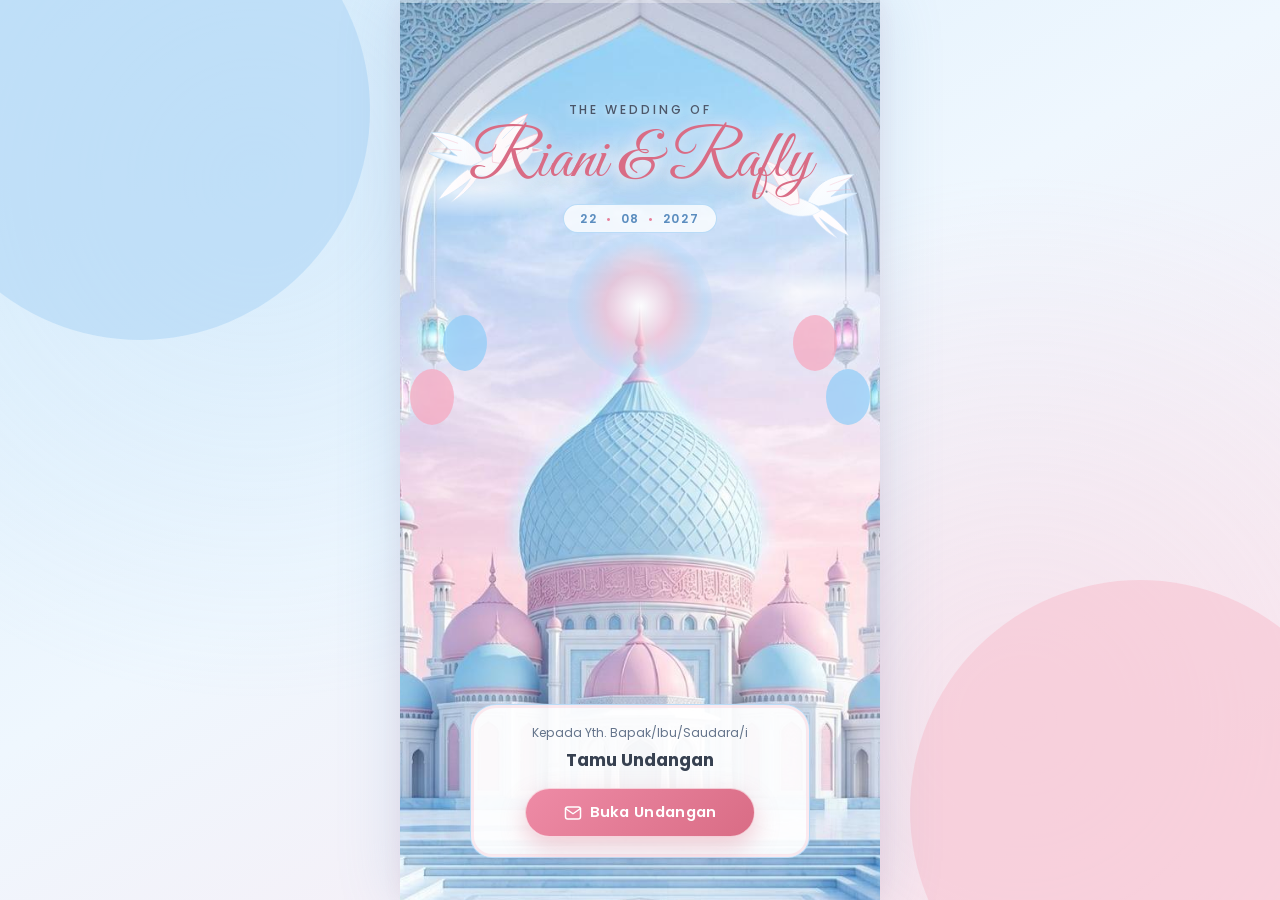
==== commit 00f540b7: "Optimize 60fps mobile performance: remove GPU blurs/drop-shadows, pure GPU GSAP transforms, sprite p" ====
--- a/index.html
+++ b/index.html
@@ -37,7 +37,7 @@
   <link href="https://fonts.googleapis.com/css2?family=Alex+Brush&family=Amiri:wght@400;700&family=Great+Vibes&family=Poppins:wght@300;400;500;600;700&display=swap" rel="stylesheet" />
 
   <!-- Main Stylesheet -->
-  <link rel="stylesheet" href="css/style.css" />
+  <link rel="stylesheet" href="css/style.css?v=5" />
 </head>
 <body class="is-locked">
 
@@ -292,8 +292,8 @@
       <div id="scroll-progress-bar" class="scroll-progress-bar"></div>
     </div>
 
-    <!-- Audio Element (User's Real Wedding Nasheed MP3) -->
-    <audio id="bg-music" loop preload="metadata">
+    <!-- Audio Element (User's Real Wedding Nasheed MP3 — Lazy Loaded Only on Open) -->
+    <audio id="bg-music" loop preload="none">
       <source src="assets/audio/wedding-music.mp3" type="audio/mpeg" />
     </audio>
 
@@ -320,7 +320,7 @@
     <!-- =======================================================
          1. SAMPUL (TERKUNCI, BELUM BISA SCROLL)
          ======================================================= -->
-    <section id="sec-cover" class="sec-cover" aria-label="Sampul Undangan Pernikahan">
+    <section id="sec-cover" class="sec-cover is-inview" aria-label="Sampul Undangan Pernikahan">
       <!-- Layered Parallax Mosque Facade -->
       <div class="cover-stage">
         <div class="cover-bg-layer" id="cover-bg-layer">
@@ -435,13 +435,13 @@
         <div class="cinema-viewport" id="ayat-viewport">
           <!-- Layer A: Close-up Pink Pavilion flanked by 2 Light-Blue Domes -->
           <div class="scene-layer ayat-pavilion-layer" id="ayat-pavilion-layer">
-            <img src="assets/mosque/pavilion-closeup.jpg" alt="Paviliun Berkubah Pink dengan Dua Kubah Biru Muda" class="scene-img" />
+            <img src="assets/mosque/pavilion-closeup.jpg" alt="Paviliun Berkubah Pink dengan Dua Kubah Biru Muda" class="scene-img" decoding="async" />
             <div class="dome-apex-glow ayat-pavilion-glow" aria-hidden="true"></div>
           </div>
 
           <!-- Layer B: Grand Light-Blue Diamond Dome Pan-Up Layer -->
           <div class="scene-layer ayat-dome-layer" id="ayat-dome-layer">
-            <img src="assets/mosque/dome-closeup.jpg" alt="Close-up Kubah Besar Biru Muda Bertekstur Belah Ketupat dan Pita Kaligrafi Pink" class="scene-img dome-pan-img" />
+            <img src="assets/mosque/dome-closeup.jpg" alt="Close-up Kubah Besar Biru Muda Bertekstur Belah Ketupat dan Pita Kaligrafi Pink" class="scene-img dome-pan-img" decoding="async" />
             <div class="dome-apex-glow dome-finial-glow" id="dome-finial-glow" aria-hidden="true"></div>
           </div>
 
@@ -496,7 +496,7 @@
         <div class="cinema-viewport" id="mempelai-viewport">
           <!-- Full Grand Mosque Facade Behind / Around Pavilion (Revealed on Zoom-Out) -->
           <div class="scene-layer mempelai-facade-layer" id="mempelai-facade-layer">
-            <img src="assets/mosque/facade-main.jpg" alt="Fasad Masjid Biru Muda dan Pink Megah" class="scene-img" />
+            <img src="assets/mosque/facade-main.jpg" alt="Fasad Masjid Biru Muda dan Pink Megah" class="scene-img" decoding="async" />
           </div>
 
           <!-- Couple Photo Living Inside the Mosque Pavilion Arch -->
@@ -506,7 +506,8 @@
               <img src="assets/photos/couple-mempelai.jpg"
                    alt="Foto Asli Siti Riani dan Muhamad Rafly Kristiadi"
                    id="mempelai-photo-img"
-                   class="mempelai-photo-img" />
+                   class="mempelai-photo-img"
+                   decoding="async" />
               <!-- Subtle Pastel Top/Bottom Vignette for Text Legibility -->
               <div class="mempelai-photo-veil" id="mempelai-photo-veil" aria-hidden="true"></div>
             </div>
@@ -1224,7 +1225,7 @@
               </button>
             </div>
 
-            <a href="share.html" class="share-studio-link">
+            <a href="share.html?v=4" class="share-studio-link">
               Buat Link Khusus Nama Tamu &amp; Kartu Story IG &rarr;
             </a>
           </div>
@@ -1256,9 +1257,9 @@
   <script src="https://cdn.jsdelivr.net/npm/gsap@3.12.7/dist/ScrollTrigger.min.js" defer></script>
 
   <!-- App Modules -->
-  <script src="js/particles.js" defer></script>
-  <script src="js/rsvp.js" defer></script>
-  <script src="js/camera.js" defer></script>
-  <script src="js/main.js" defer></script>
+  <script src="js/particles.js?v=5" defer></script>
+  <script src="js/rsvp.js?v=5" defer></script>
+  <script src="js/camera.js?v=5" defer></script>
+  <script src="js/main.js?v=5" defer></script>
 </body>
 </html>
--- a/css/style.css
+++ b/css/style.css
@@ -22,7 +22,7 @@
   --blue-silhouette: #2C4F7C;
 
   --white: #FFFFFF;
-  --white-frost: rgba(255, 255, 255, 0.86);
+  --white-frost: rgba(255, 255, 255, 0.94);
   --white-frost-strong: rgba(255, 255, 255, 0.93);
   --marble-base: #F6FAFE;
 
@@ -70,8 +70,7 @@
   font-family: var(--font-sans);
   color: var(--text-slate);
   line-height: 1.6;
-  min-height: 100dvh;
-  overflow-x: clip;
+  min-height: 100vh;
   -webkit-font-smoothing: antialiased;
   -moz-osx-font-smoothing: grayscale;
   background: transparent;
@@ -80,15 +79,11 @@
 /* Cover Lock State (Cannot scroll before clicking Buka Undangan) */
 body.is-locked {
   overflow: hidden;
-  height: 100dvh;
-  touch-action: none;
+  height: 100vh;
 }
 
 body.is-locked .invitation-main {
-  visibility: hidden;
-  pointer-events: none;
-  height: 0;
-  overflow: hidden;
+  display: none;
 }
 
 img {
@@ -137,7 +132,6 @@
   width: 460px;
   height: 460px;
   border-radius: 50%;
-  filter: blur(70px);
   opacity: 0.55;
 }
 
@@ -158,10 +152,9 @@
   z-index: 1;
   width: 100%;
   max-width: var(--shell-max);
-  min-height: 100dvh;
+  min-height: 100vh;
   margin: 0 auto;
   background: var(--marble-base);
-  overflow-x: clip;
   box-shadow: 0 0 60px rgba(91, 141, 191, 0.2), 0 0 20px rgba(217, 108, 133, 0.1);
 }
 
@@ -431,7 +424,6 @@
    LIVING ELEMENTS: ANIMATED DOVES, SPARROWS, FLOCK, GLOWS & LANTERNS
    ========================================================================== */
 .dove-el {
-  filter: drop-shadow(0 6px 12px rgba(91, 141, 191, 0.22));
   overflow: visible;
 }
 
@@ -470,7 +462,6 @@
     rgba(174, 214, 246, 0.38) 64%,
     transparent 76%
   );
-  mix-blend-mode: screen;
   animation: softBreath 3.6s ease-in-out infinite alternate;
 }
 
@@ -478,7 +469,6 @@
   position: absolute;
   top: 0;
   transform-origin: 50% 0%;
-  filter: drop-shadow(0 0 12px rgba(247, 184, 200, 0.65));
   animation: lanternSway 4.8s ease-in-out infinite alternate;
 }
 
@@ -486,7 +476,6 @@
   position: absolute;
   border-radius: 999px;
   background: radial-gradient(ellipse at center, rgba(255, 255, 255, 0.72) 0%, rgba(255, 255, 255, 0.24) 55%, transparent 75%);
-  filter: blur(8px);
   pointer-events: none;
 }
 
@@ -511,6 +500,7 @@
   opacity: 0;
   pointer-events: none;
   visibility: hidden;
+  display: none;
 }
 
 .cover-stage {
@@ -522,7 +512,6 @@
 .cover-bg-layer {
   position: absolute;
   inset: -4%;
-  will-change: transform;
 }
 
 .cover-bg-img {
@@ -573,7 +562,6 @@
   width: 44px;
   height: 56px;
   border-radius: 50%;
-  filter: blur(10px);
   animation: lanternGlowPulse 3s ease-in-out infinite alternate;
 }
 
@@ -682,7 +670,6 @@
   font-size: 0.76rem;
   font-weight: 600;
   letter-spacing: 0.14em;
-  backdrop-filter: blur(8px);
 }
 
 .cover-date-pill .dot-sep {
@@ -694,9 +681,7 @@
   max-width: 340px;
   padding: 18px 20px 20px;
   border-radius: 26px 26px 22px 22px;
-  background: rgba(255, 255, 255, 0.82);
-  backdrop-filter: blur(12px);
-  -webkit-backdrop-filter: blur(12px);
+  background: rgba(255, 255, 255, 0.93);
   border: 1.5px solid rgba(174, 214, 246, 0.85);
   box-shadow:
     0 14px 36px rgba(91, 141, 191, 0.18),
@@ -773,7 +758,6 @@
     rgba(174, 214, 246, 0.42) 76%,
     transparent 95%
   );
-  filter: blur(10px);
   z-index: 1;
 }
 
@@ -784,7 +768,6 @@
   align-items: center;
   justify-content: center;
   transform-origin: 50% 50%;
-  will-change: transform, opacity;
 }
 
 .tunnel-arch svg {
@@ -794,12 +777,10 @@
 
 .arch-blue {
   color: #9ACCF4;
-  filter: drop-shadow(0 0 18px rgba(91, 141, 191, 0.25));
 }
 
 .arch-pink {
   color: #F6B9CA;
-  filter: drop-shadow(0 0 18px rgba(217, 108, 133, 0.24));
 }
 
 /* 6 Progressive Concentric Scales (Innermost 6 -> Outermost 1) */
@@ -819,7 +800,6 @@
   text-align: center;
   width: 82%;
   opacity: 0;
-  will-change: transform, opacity;
 }
 
 .tunnel-subtitle {
@@ -862,20 +842,29 @@
 .cinema-section {
   position: relative;
   width: 100%;
+  height: 100vh;
+  height: 100svh;
+  overflow: hidden;
+  contain: layout paint;
 }
 
 .cinema-viewport {
   position: relative;
   width: 100%;
-  height: 100dvh;
+  height: 100%;
   overflow: hidden;
   background: var(--marble-base);
 }
 
+/* Allow scroll-cue pill to be clicked/tapped smoothly */
+.scroll-cue {
+  cursor: pointer;
+  pointer-events: auto;
+}
+
 .scene-layer {
   position: absolute;
   inset: 0;
-  will-change: transform, opacity;
 }
 
 .scene-img {
@@ -912,7 +901,6 @@
   object-fit: cover;
   object-position: center top;
   transform: translateY(-35%);
-  will-change: transform;
 }
 
 .dome-finial-glow {
@@ -988,7 +976,6 @@
   font-weight: 600;
   letter-spacing: 0.08em;
   text-transform: uppercase;
-  backdrop-filter: blur(6px);
   transition: opacity 0.4s ease;
 }
 
@@ -1020,13 +1007,10 @@
   bottom: 0;
   z-index: 7;
   padding: 0 18px clamp(20px, 4vh, 34px);
-  will-change: transform, opacity;
 }
 
 .ayat-card {
-  background: rgba(255, 255, 255, 0.88);
-  backdrop-filter: blur(12px);
-  -webkit-backdrop-filter: blur(12px);
+  background: rgba(255, 255, 255, 0.94);
   border-radius: 26px;
   border: 1.5px solid var(--blue-pastel);
   box-shadow:
@@ -1068,12 +1052,10 @@
   text-align: center;
   padding: 14px 18px;
   border-radius: 22px;
-  background: rgba(255, 255, 255, 0.86);
+  background: rgba(255, 255, 255, 0.94);
   border: 1.5px solid var(--pink-pastel);
-  backdrop-filter: blur(10px);
   opacity: 0;
   transform: translateY(20px);
-  will-change: transform, opacity;
 }
 
 .dome-caption-script {
@@ -1097,13 +1079,11 @@
 
 .mempelai-photo-stage {
   position: absolute;
-  top: 50%;
-  left: 50%;
-  width: 78%;
-  height: 62%;
-  transform: translate(-50%, -44%);
+  inset: 0;
+  width: 100%;
+  height: 100%;
+  transform-origin: center center;
   z-index: 3;
-  will-change: transform, width, height;
 }
 
 .mempelai-photo-window {
@@ -1114,7 +1094,6 @@
   border-radius: 190px 190px 26px 26px;
   box-shadow: 0 18px 46px rgba(91, 141, 191, 0.28);
   background: #EAF4FD;
-  will-change: border-radius;
 }
 
 .mempelai-photo-img {
@@ -1123,7 +1102,6 @@
   object-fit: cover;
   object-position: center 32%;
   transform-origin: center center;
-  will-change: transform;
 }
 
 .mempelai-photo-veil {
@@ -1147,7 +1125,6 @@
   height: calc(100% + 8px);
   pointer-events: none;
   z-index: 4;
-  will-change: opacity, transform;
 }
 
 /* Two Large White Doves Crossing Top of Couple Photo */
@@ -1183,8 +1160,7 @@
   width: 88%;
   padding: 10px 16px;
   border-radius: 22px;
-  background: rgba(255, 255, 255, 0.84);
-  backdrop-filter: blur(10px);
+  background: rgba(255, 255, 255, 0.94);
   border: 1.5px solid var(--blue-pastel);
   box-shadow: var(--shadow-soft);
 }
@@ -1200,13 +1176,10 @@
   padding: 16px 18px 18px;
   border-radius: 24px;
   background: rgba(255, 255, 255, 0.90);
-  backdrop-filter: blur(14px);
-  -webkit-backdrop-filter: blur(14px);
   box-shadow: var(--shadow-card);
   opacity: 0;
   transform: translateY(-20px);
   pointer-events: none;
-  will-change: transform, opacity;
 }
 
 .person-groom {
@@ -1249,8 +1222,7 @@
   text-align: center;
   padding: 14px 18px;
   border-radius: 22px;
-  background: rgba(255, 255, 255, 0.88);
-  backdrop-filter: blur(10px);
+  background: rgba(255, 255, 255, 0.94);
   border: 1.5px solid var(--pink-pastel);
   box-shadow: var(--shadow-soft);
   opacity: 0;
@@ -1334,8 +1306,6 @@
 .arch-glass-card {
   position: relative;
   background: var(--white-frost);
-  backdrop-filter: blur(14px);
-  -webkit-backdrop-filter: blur(14px);
   border-radius: 170px 170px 30px 30px;
   border: 2px solid var(--blue-pastel);
   box-shadow:
@@ -1450,7 +1420,6 @@
   width: 245%;
   height: 100%;
   z-index: 2;
-  will-change: transform;
 }
 
 .akad-panorama-img {
@@ -1468,7 +1437,6 @@
   height: 220px;
   z-index: 4;
   pointer-events: none;
-  will-change: transform;
 }
 
 .fg-lan-1 { width: 46px; left: 16%; }
@@ -1484,7 +1452,6 @@
   align-items: center;
   justify-content: flex-start;
   padding: 24px 16px;
-  will-change: transform, opacity;
 }
 
 .akad-panel {
@@ -1493,9 +1460,7 @@
   max-width: 348px;
   padding: 28px 22px 26px;
   border-radius: 28px 96px 28px 28px;
-  background: rgba(255, 255, 255, 0.88);
-  backdrop-filter: blur(14px);
-  -webkit-backdrop-filter: blur(14px);
+  background: rgba(255, 255, 255, 0.94);
   border: 2px solid var(--blue-primary);
   box-shadow:
     var(--shadow-card),
@@ -1509,10 +1474,8 @@
   width: 68px;
   top: -24px;
   right: 12px;
-  filter: drop-shadow(0 5px 10px rgba(74, 85, 104, 0.24));
   pointer-events: none;
   z-index: 9;
-  will-change: transform;
 }
 
 .event-icon-ring {
@@ -1588,7 +1551,6 @@
   object-position: center bottom;
   transform: scale(1.75);
   transform-origin: center 94%;
-  will-change: transform;
 }
 
 /* Dark-Blue Silhouette Bird Flock in Sky */
@@ -1597,7 +1559,6 @@
   inset: 0;
   z-index: 3;
   pointer-events: none;
-  will-change: transform;
 }
 
 .sky-bird {
@@ -1628,7 +1589,6 @@
   justify-content: center;
   padding: 28px 22px 12px;
   text-align: center;
-  will-change: transform, opacity;
 }
 
 .resepsi-halo-card {
@@ -1642,8 +1602,6 @@
     rgba(255, 255, 255, 0.58) 64%,
     rgba(255, 255, 255, 0.28) 100%
   );
-  backdrop-filter: blur(8px);
-  -webkit-backdrop-filter: blur(8px);
   border: 1px solid rgba(255, 255, 255, 0.72);
   box-shadow: 0 12px 32px rgba(91, 141, 191, 0.12);
 }
@@ -1747,7 +1705,6 @@
     0 6px 14px rgba(217, 108, 133, 0.12);
   transform-style: preserve-3d;
   transition: transform 0.28s ease-out, box-shadow 0.28s ease;
-  will-change: transform;
 }
 
 .polaroid-tilt-left {
@@ -1797,7 +1754,6 @@
   height: 58px;
   pointer-events: none;
   z-index: 4;
-  filter: drop-shadow(0 3px 6px rgba(91, 141, 191, 0.16));
 }
 
 .flower-top-left { top: -22px; left: -20px; transform: rotate(-12deg); }
@@ -1811,7 +1767,6 @@
   height: 56px;
   pointer-events: none;
   z-index: 5;
-  filter: drop-shadow(0 4px 8px rgba(91, 141, 191, 0.22));
 }
 
 .perch-top-right {
@@ -1831,7 +1786,6 @@
   height: 44px;
   pointer-events: none;
   z-index: 5;
-  filter: drop-shadow(0 4px 8px rgba(74, 85, 104, 0.22));
 }
 
 .perch-bottom-left {
@@ -1872,7 +1826,6 @@
   position: absolute;
   inset: 0;
   transform-origin: 50% 50%;
-  will-change: transform, opacity;
 }
 
 .corridor-arch svg {
@@ -2384,7 +2337,6 @@
     rgba(174, 214, 246, 0.3) 50%,
     transparent 74%
   );
-  filter: blur(12px);
 }
 
 .closing-dove {
@@ -2395,14 +2347,12 @@
   right: -6px;
   transform: scaleX(-1);
   z-index: 4;
-  filter: drop-shadow(0 5px 10px rgba(91, 141, 191, 0.24));
 }
 
 .quatrefoil-frame-box {
   position: relative;
   width: 256px;
   height: 256px;
-  filter: drop-shadow(0 16px 32px rgba(91, 141, 191, 0.22));
 }
 
 .quatrefoil-photo-mask {
@@ -2600,7 +2550,6 @@
   position: absolute;
   inset: 0;
   background: rgba(44, 79, 124, 0.56);
-  backdrop-filter: blur(8px);
 }
 
 .lightbox-card {
@@ -2669,6 +2618,11 @@
   display: none;
 }
 
+body.lite-mode .cinema-section {
+  height: auto;
+  overflow: visible;
+}
+
 body.lite-mode .cinema-viewport {
   height: auto;
   min-height: 92dvh;
@@ -2688,13 +2642,12 @@
 }
 
 body.lite-mode .mempelai-photo-stage {
-  position: relative;
-  top: auto;
-  left: auto;
-  transform: none;
-  width: 100%;
-  height: 410px;
-  margin: 12px 0;
+  position: absolute;
+  inset: 0;
+  width: 100%;
+  height: 100%;
+  transform-origin: center center;
+  z-index: 3;
 }
 
 body.lite-mode .mempelai-intro-badge,
@@ -2802,8 +2755,8 @@
 }
 
 @keyframes gentleBtnPulse {
-  0%, 100% { box-shadow: 0 10px 24px rgba(217, 108, 133, 0.34); }
-  50%      { box-shadow: 0 14px 32px rgba(217, 108, 133, 0.52), 0 0 0 6px rgba(247, 193, 208, 0.32); }
+  0%, 100% { transform: scale(1); }
+  50%      { transform: scale(1.035); }
 }
 
 @keyframes musicPulse {
@@ -2841,3 +2794,60 @@
   from { opacity: 0; transform: translateY(-10px); }
   to   { opacity: 1; transform: translateY(0); }
 }
+
+/* ==========================================================================
+   MOBILE 60FPS GPU FAST-PATH & OFF-SCREEN ANIMATION PAUSING
+   ========================================================================== */
+/* Pause decorative keyframe animations inside off-screen sections */
+section:not(.is-inview) .dove-wing-front,
+section:not(.is-inview) .dove-wing-back,
+section:not(.is-inview) .sparrow-wing-front,
+section:not(.is-inview) .sparrow-wing-back,
+section:not(.is-inview) .hanging-lantern,
+section:not(.is-inview) .cloud-wisp,
+section:not(.is-inview) .dome-apex-glow,
+section:not(.is-inview) .lantern-aura,
+section:not(.is-inview) .sky-bird,
+section:not(.is-inview) .cover-dove-1,
+section:not(.is-inview) .cover-dove-2,
+section:not(.is-inview) .ayat-dove-1,
+section:not(.is-inview) .ayat-dove-2 {
+  animation-play-state: paused;
+}
+
+/* Mobile / Touch Fast-Path */
+@media (max-width: 600px), (pointer: coarse) {
+  .desktop-backdrop {
+    display: none !important;
+  }
+
+  .app-shell {
+    box-shadow: none;
+  }
+
+  /* Stop continuous polaroid idle wobble on mobile touchscreens to keep scroll 60fps */
+  .polaroid-tilt-left,
+  .polaroid-tilt-right {
+    animation: none;
+  }
+
+  .polaroid-card {
+    box-shadow: 0 10px 22px rgba(91, 141, 191, 0.16);
+  }
+
+  .arch-glass-card,
+  .akad-panel,
+  .ayat-card,
+  .person-card,
+  .rsvp-form-card {
+    box-shadow: 0 10px 24px rgba(91, 141, 191, 0.14);
+  }
+
+  .sec-gallery,
+  .sec-gift,
+  .sec-rsvp,
+  .sec-closing {
+    content-visibility: auto;
+    contain-intrinsic-size: 900px;
+  }
+}
